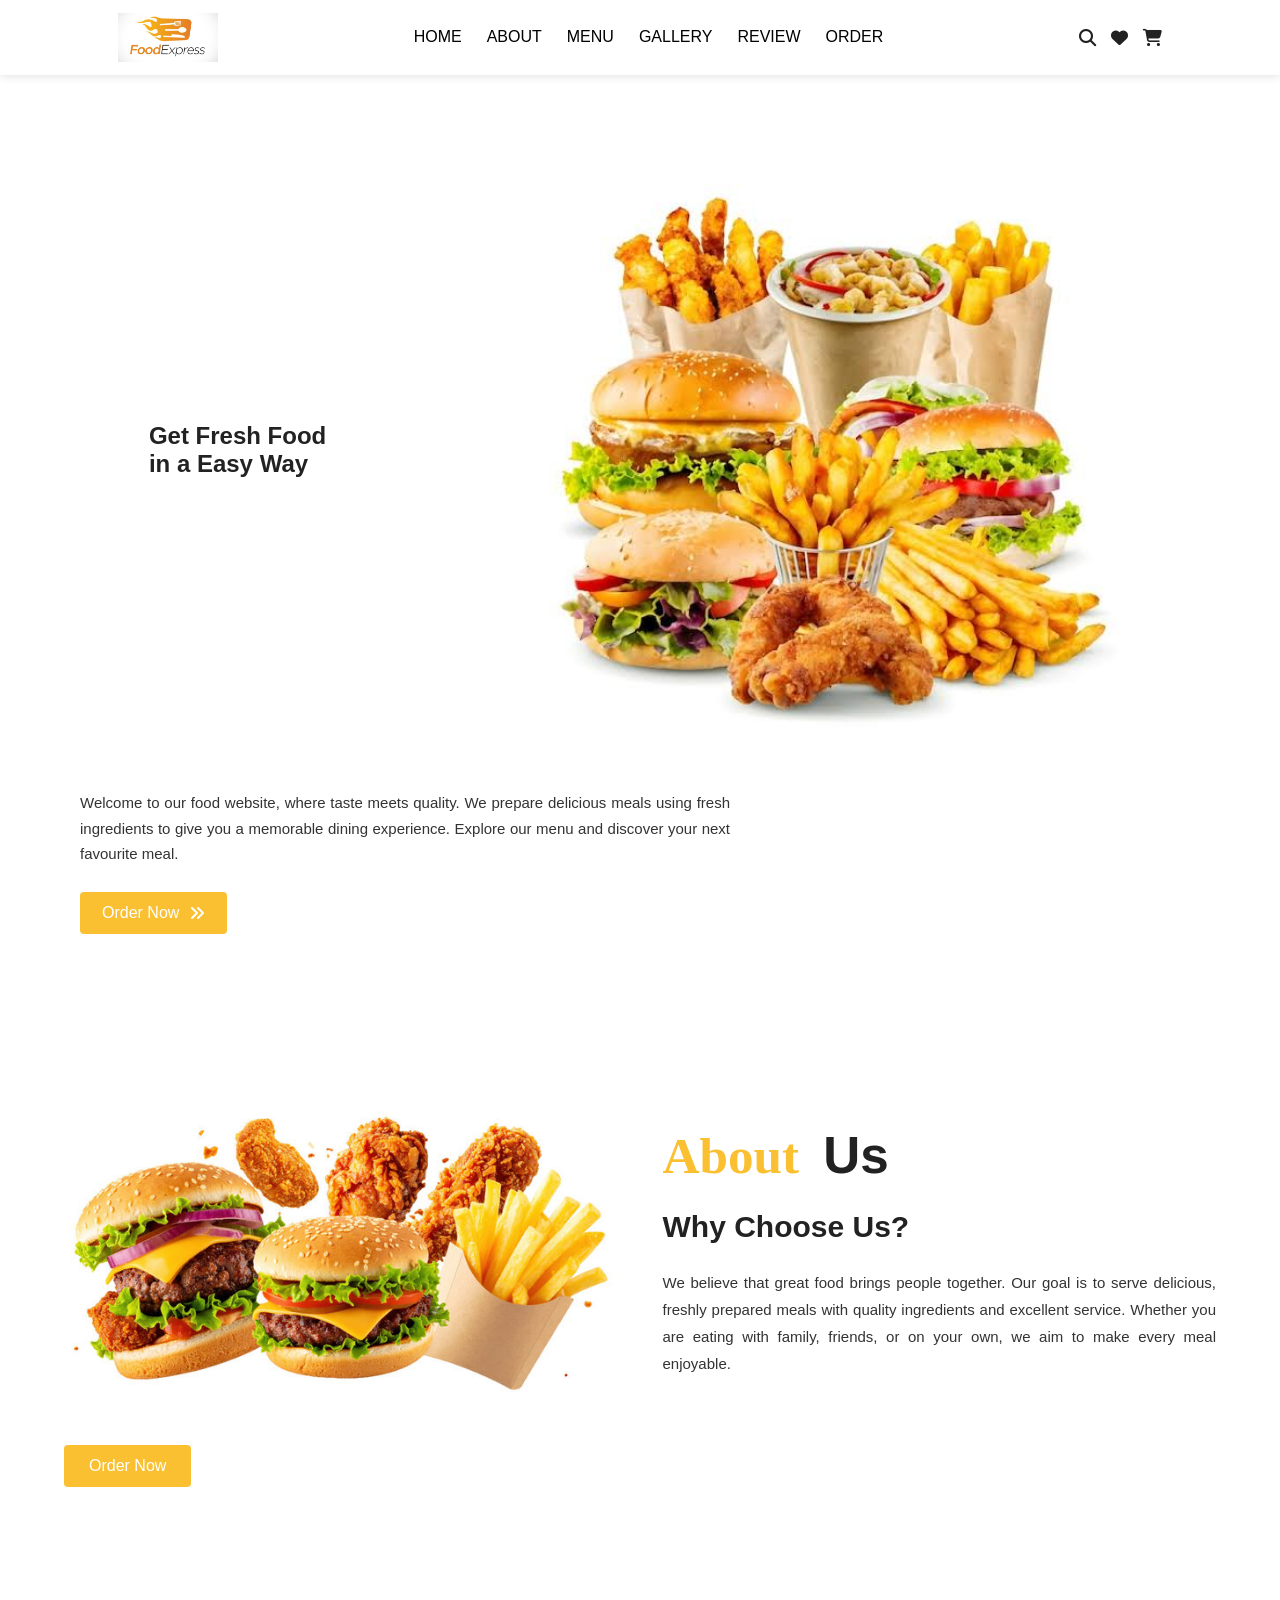
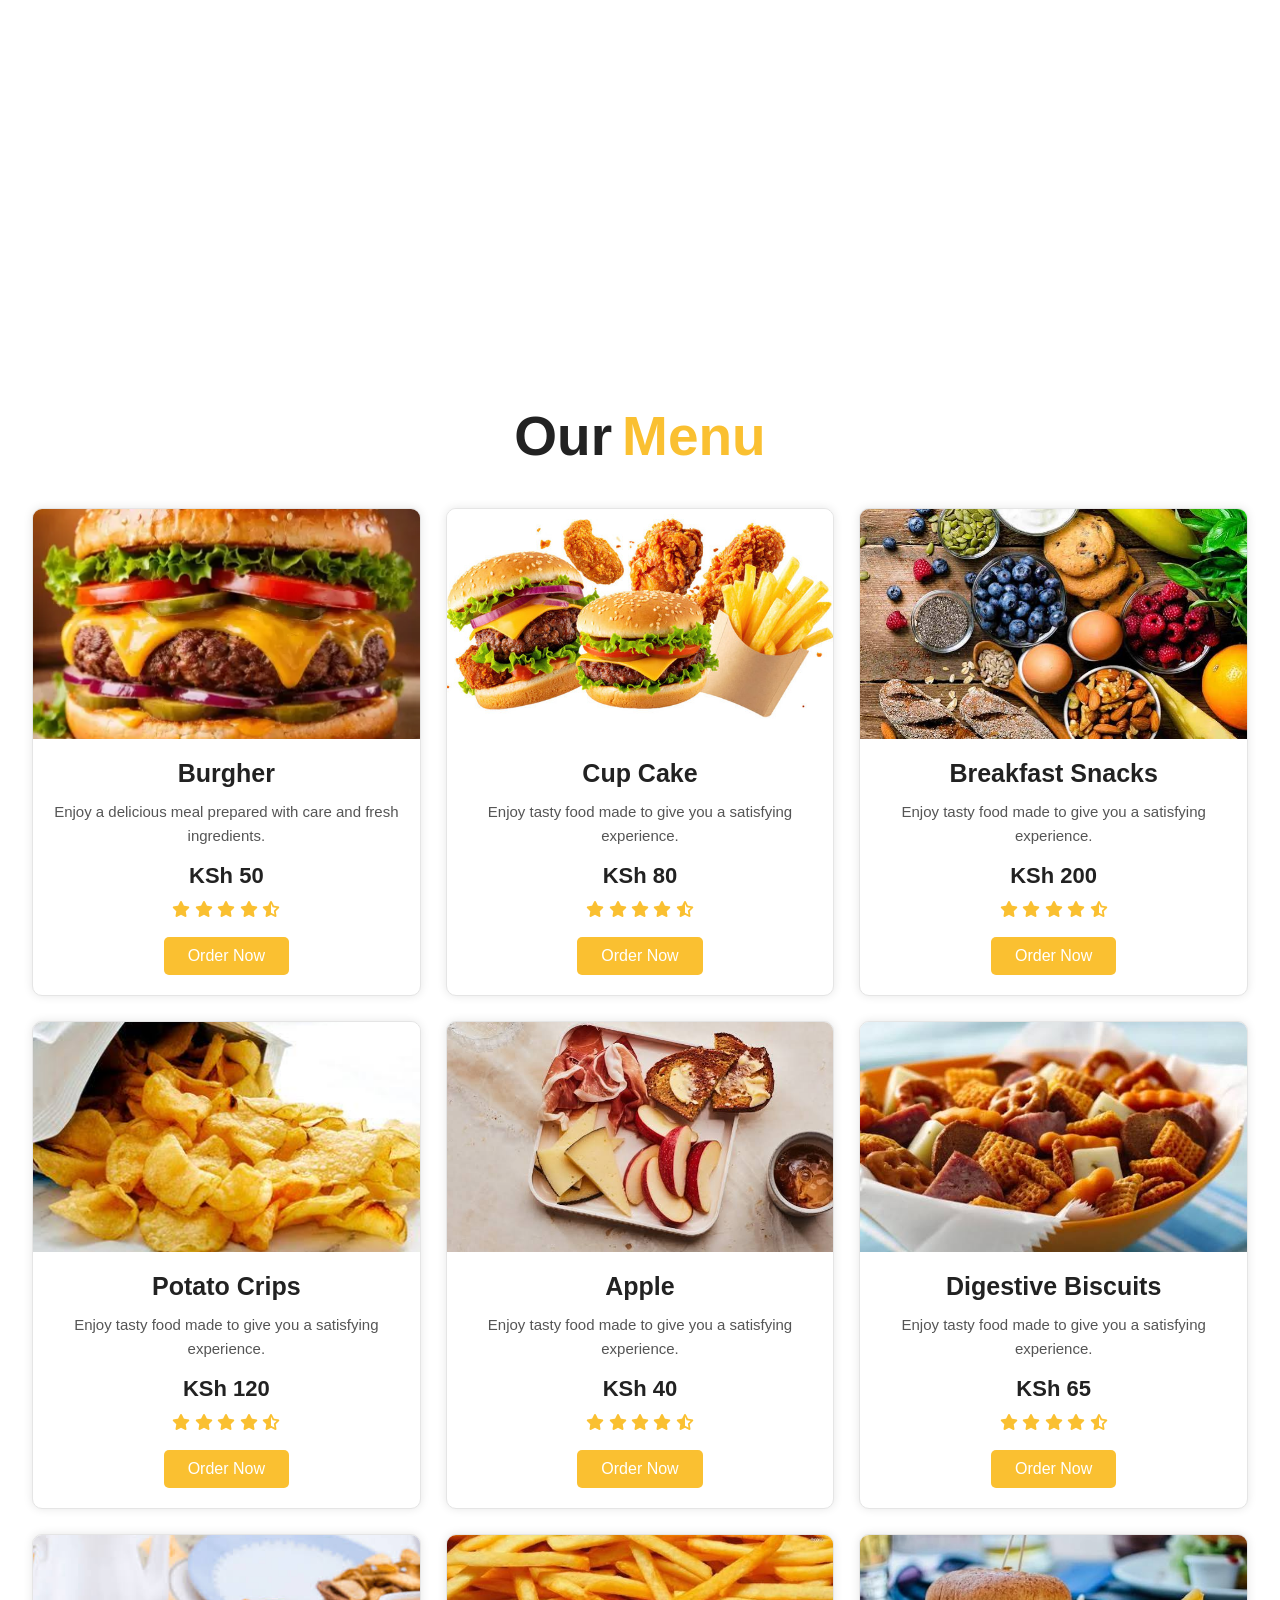
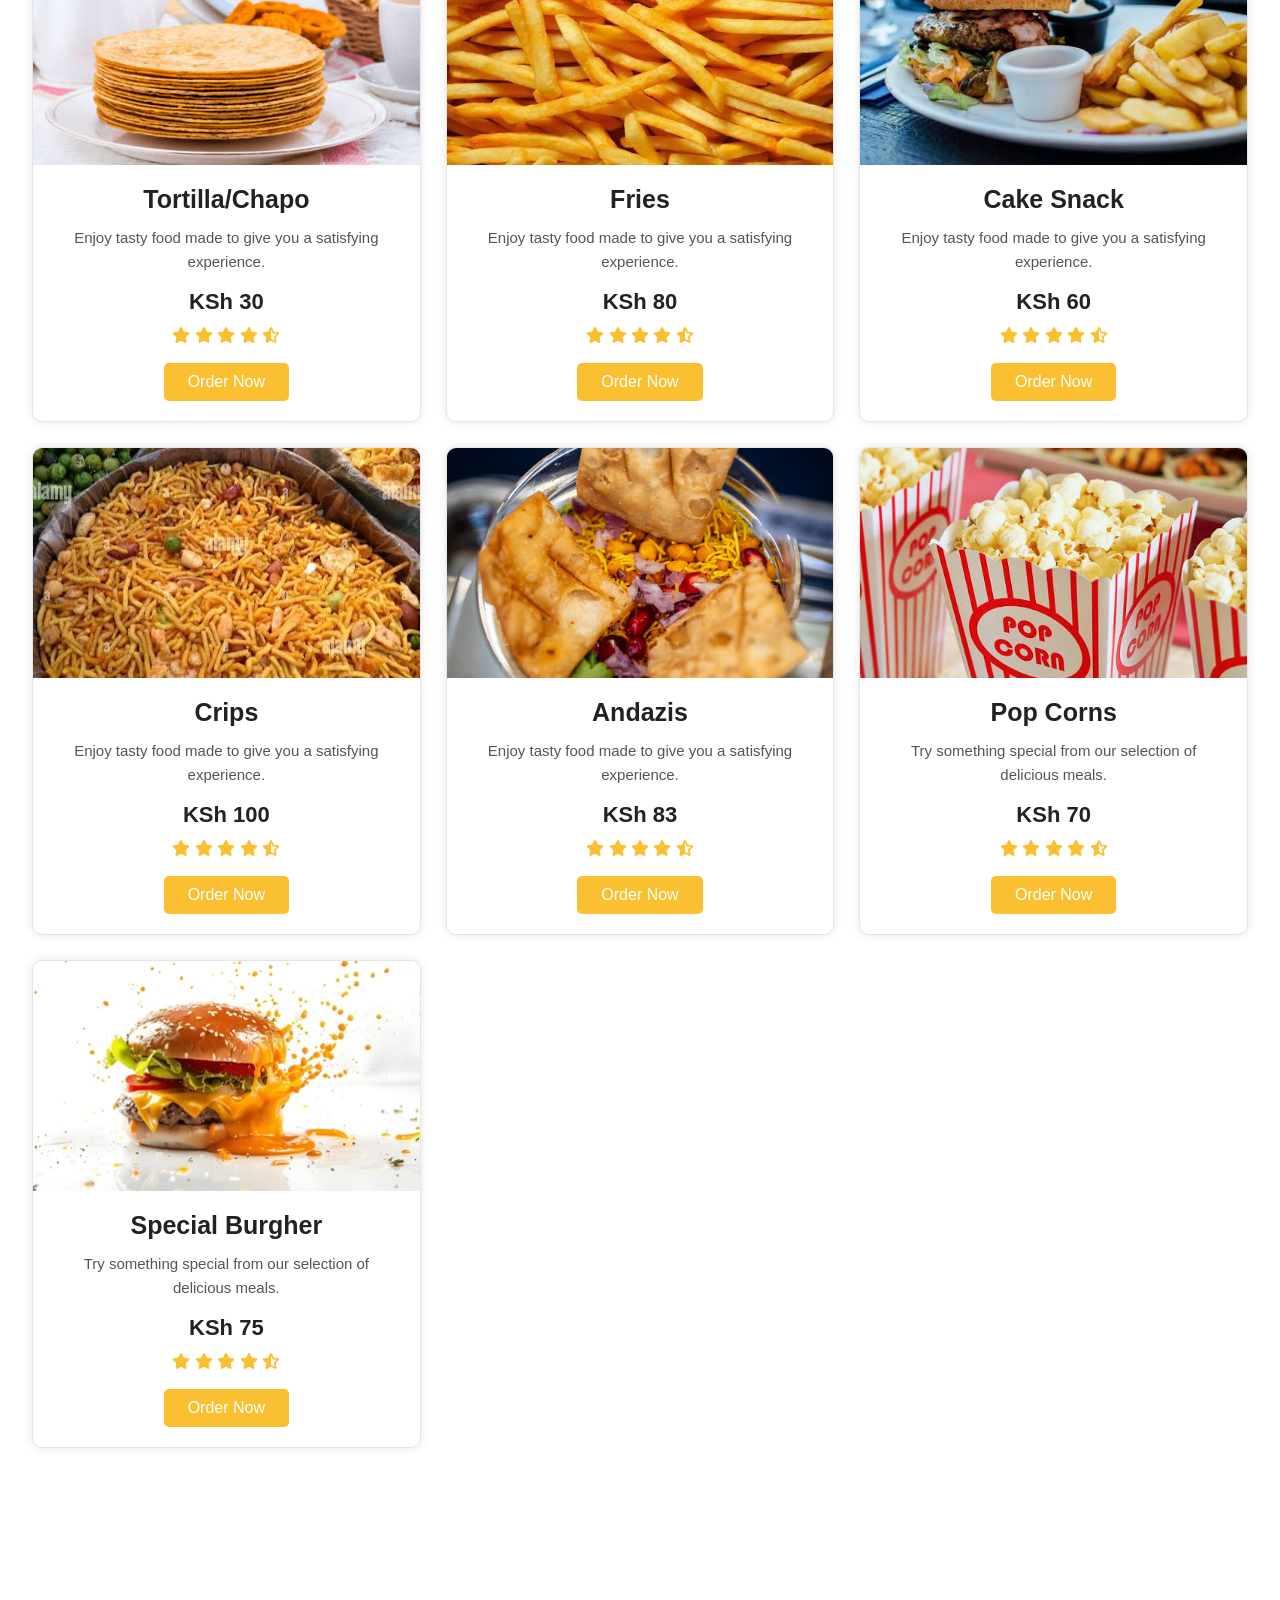
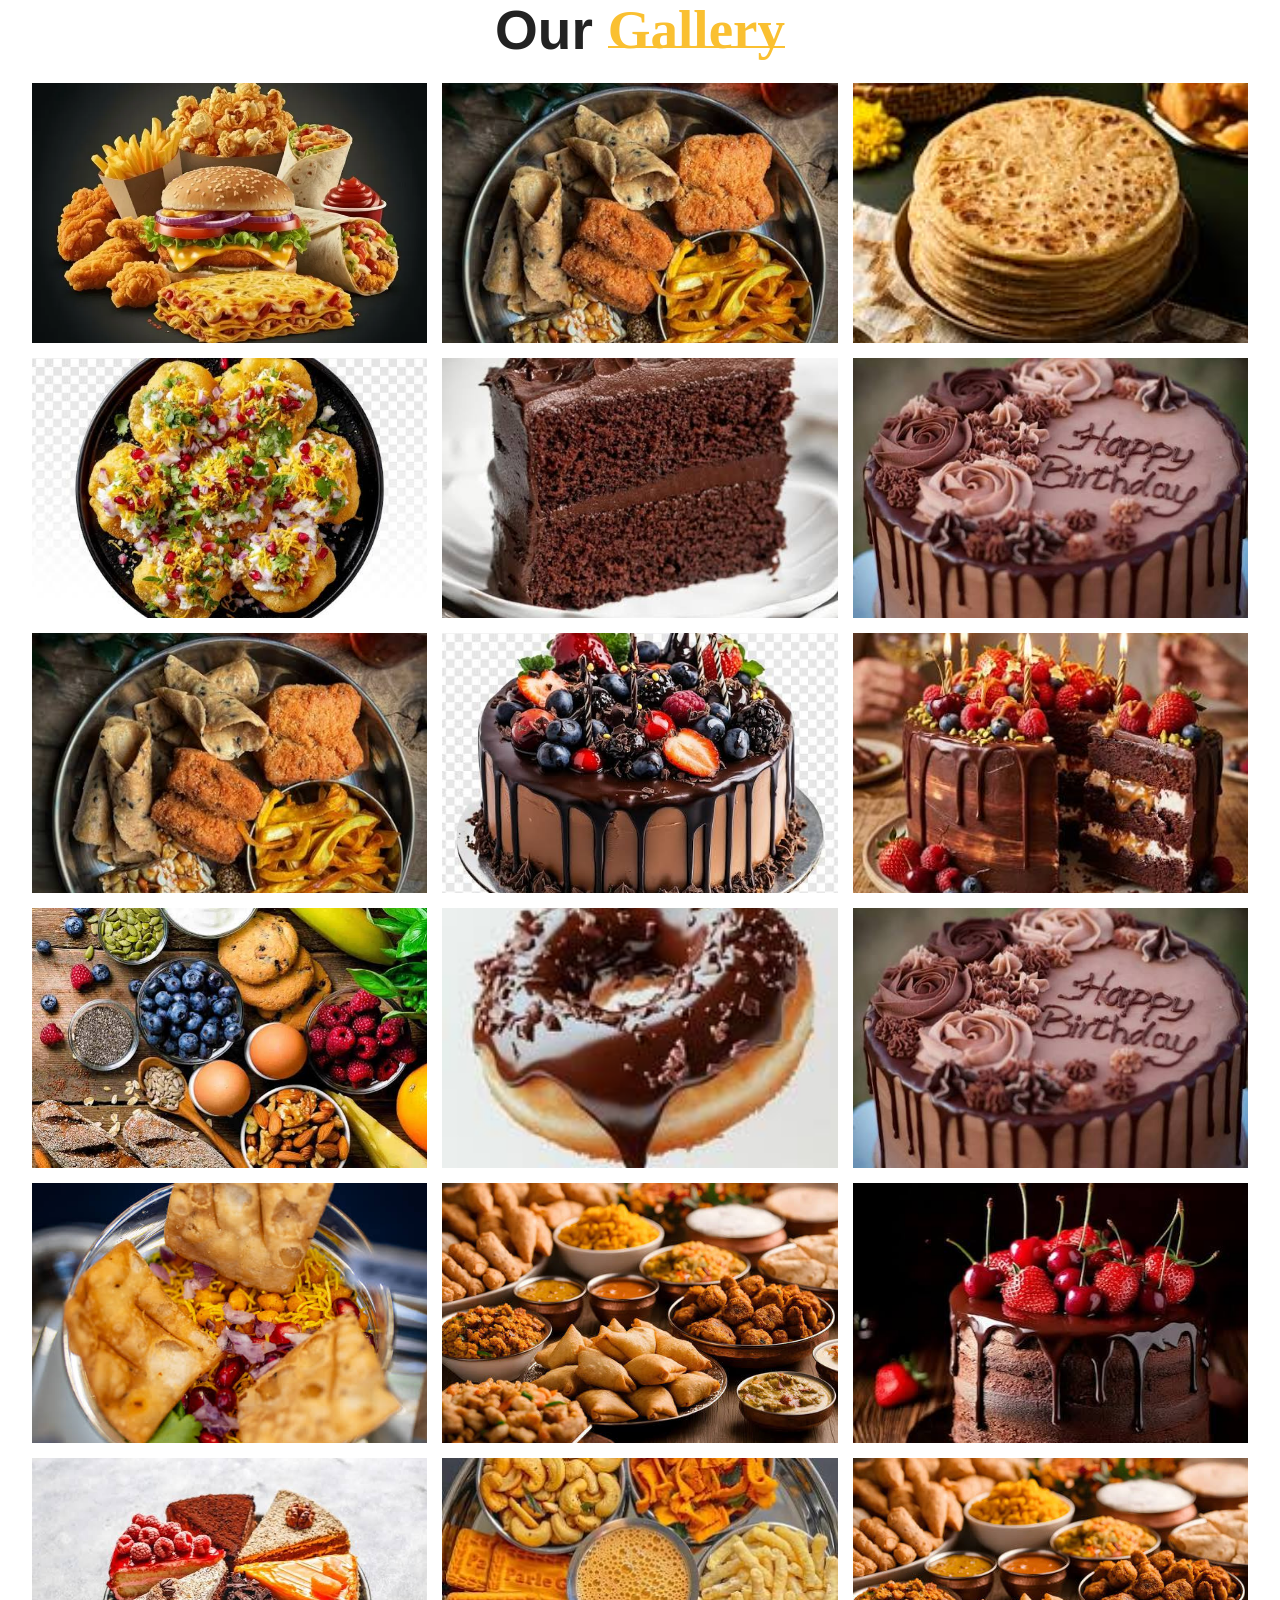
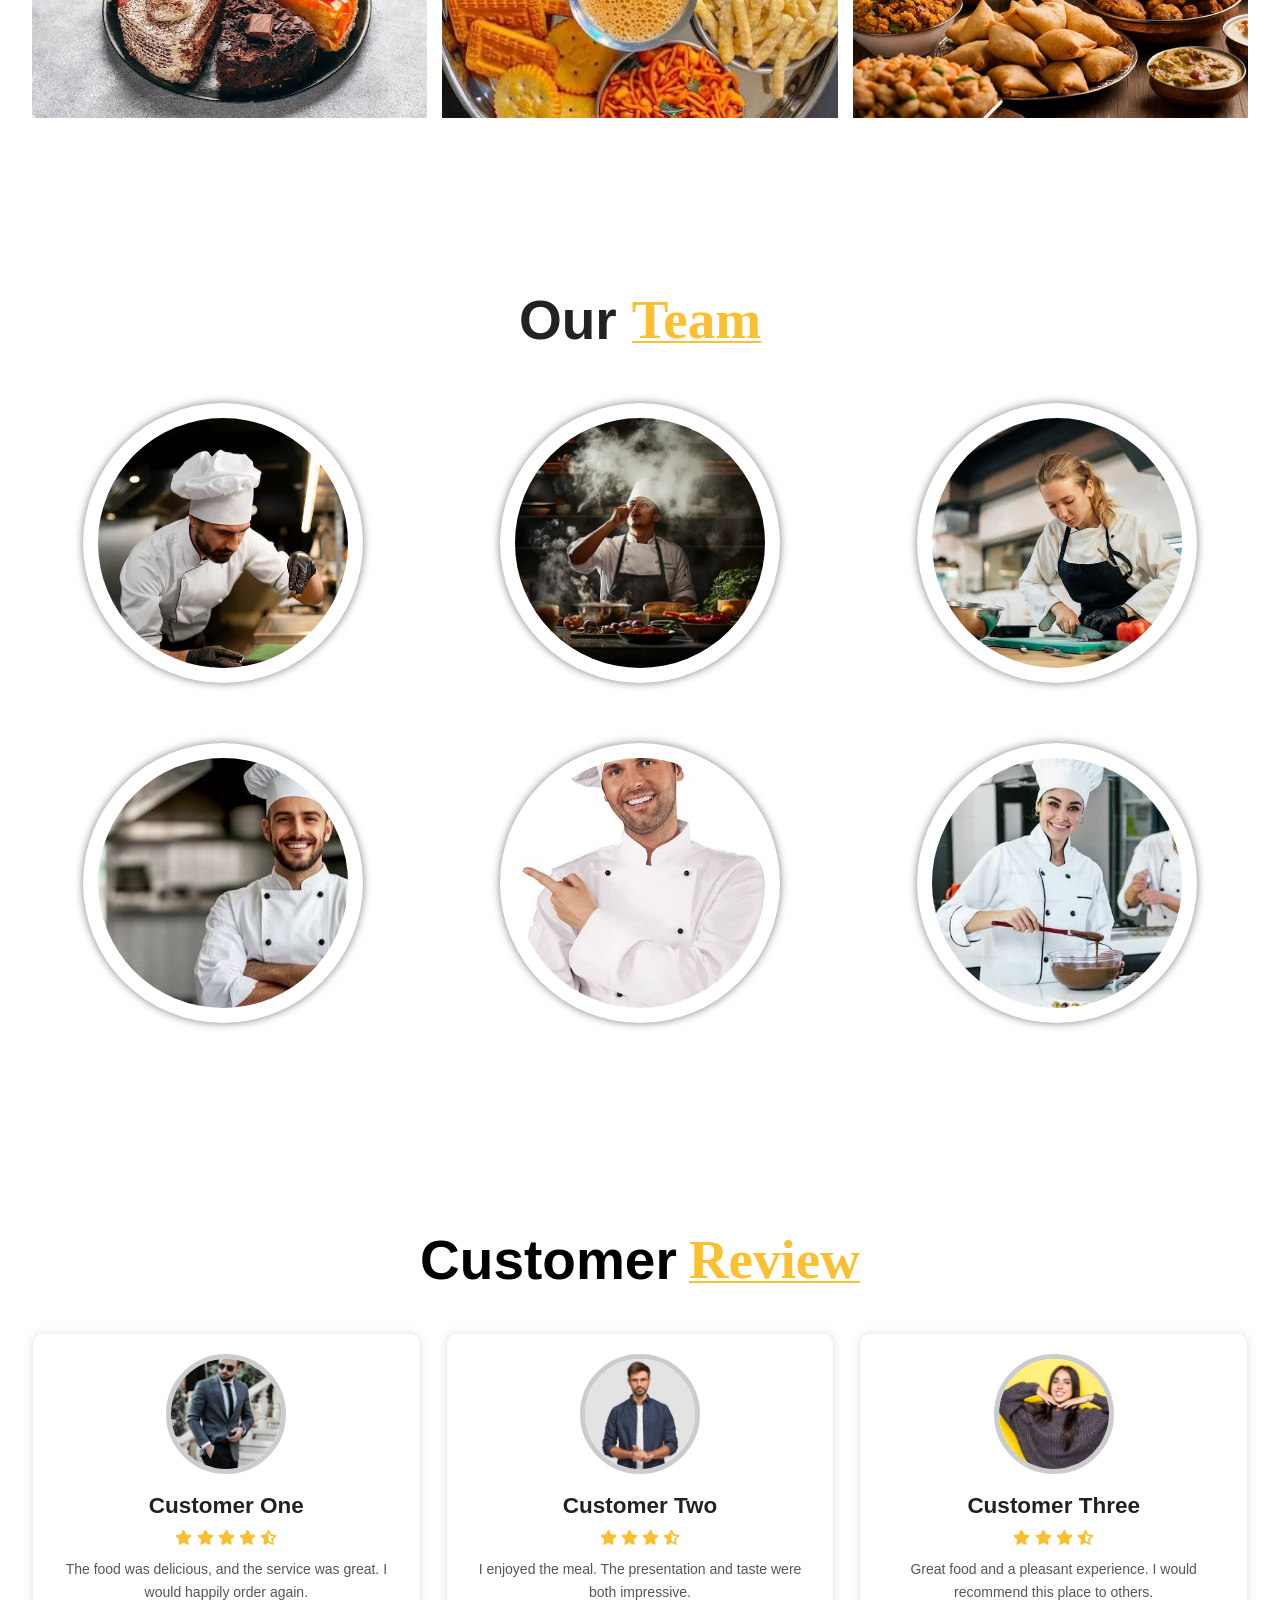
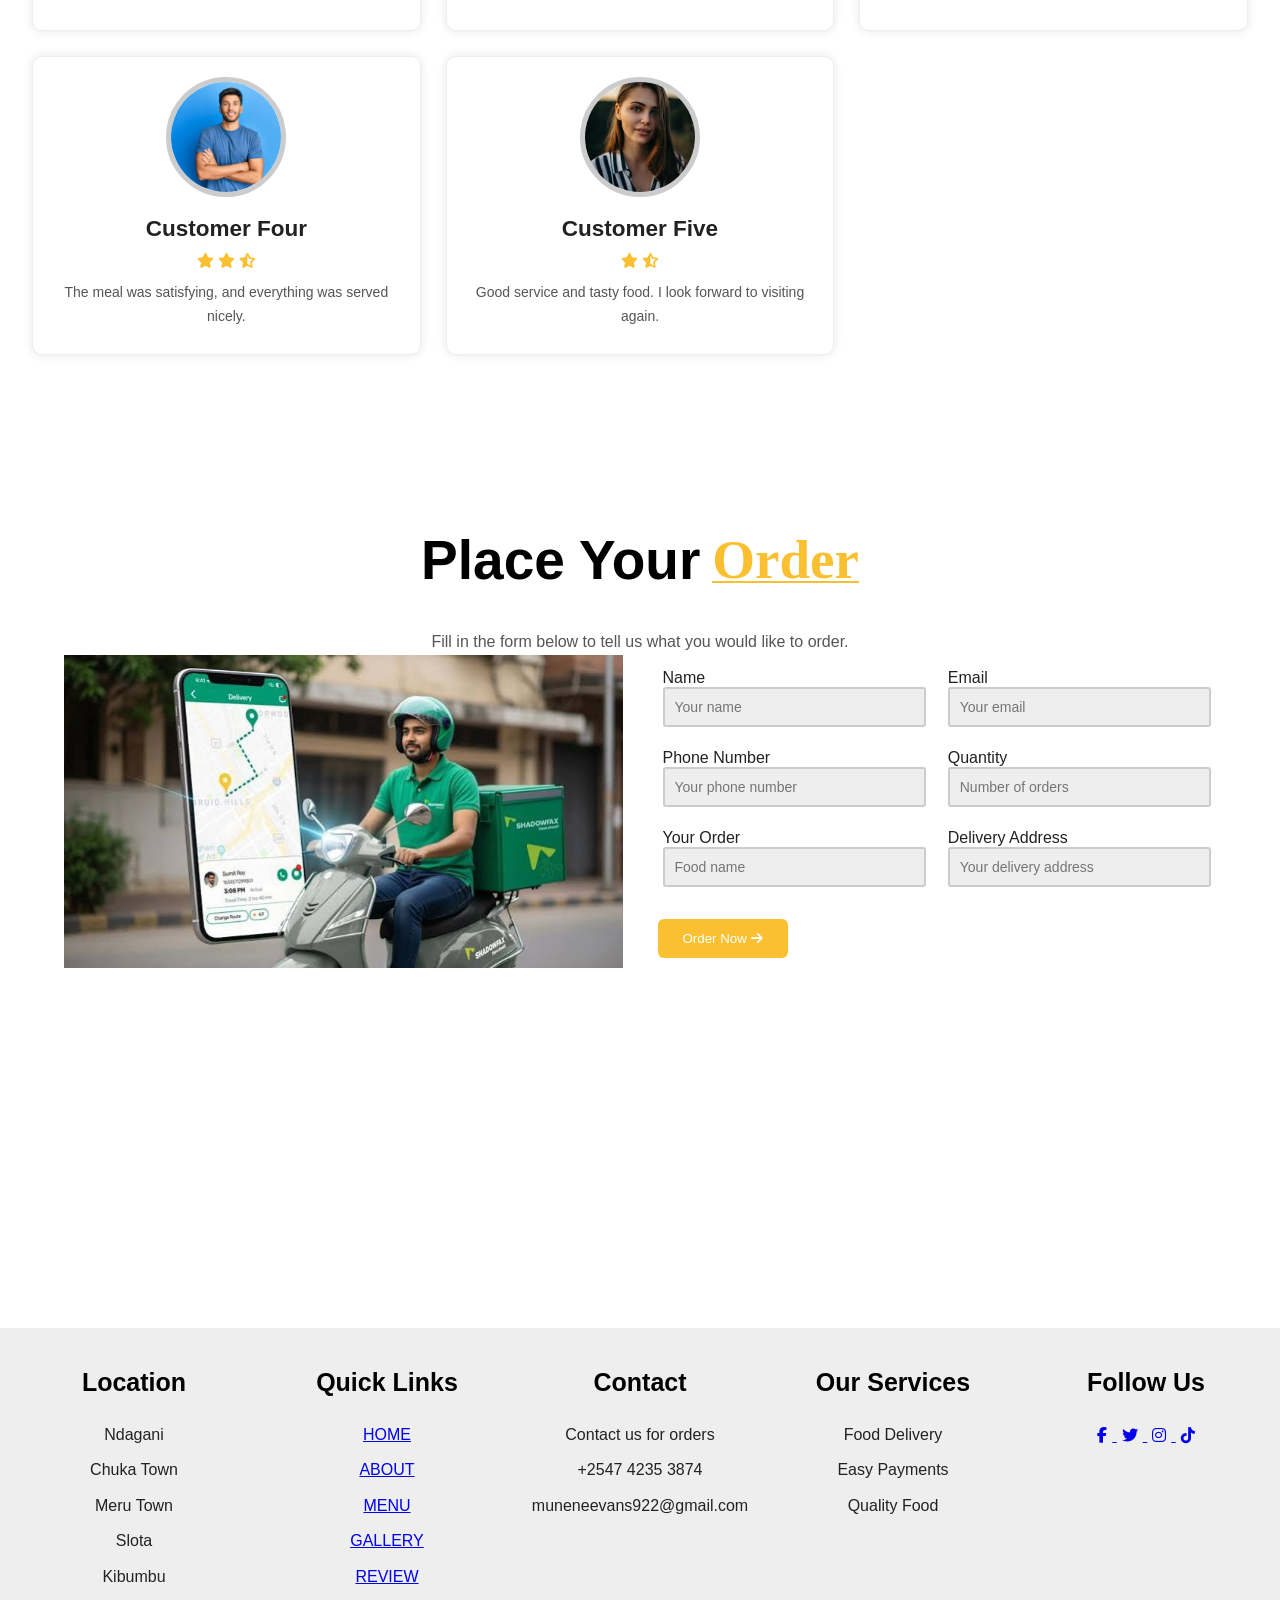
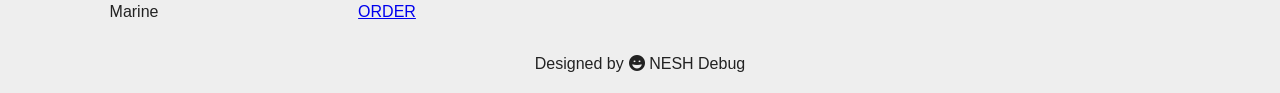
==== foodWeb/index.html @ db20b0d2 "Add files via upload I built this website to help solve the problem of the buyer and seller, I mean " ====
<!DOCTYPE html>
<html lang="en">
<head>
    <meta charset="UTF-8">
    <meta name="viewport" content="width=device-width, initial-scale=1.0">

    <title>Place an Order | Food Website</title>

    <link rel="stylesheet" href="style.css">
    <link rel="stylesheet"
          href="https://cdnjs.cloudflare.com/ajax/libs/font-awesome/6.1.1/css/all.min.css">

</head>

<body>

     <!-- HOME SECTION -->
    <section id="HOME">

        <nav>
            <div class="logo">
                <img src="image/Screenshot 2026-10-26 171151.png"
                     alt="Food Website Logo">
            </div>

            <ul class="nav-links">
                <li><a href="#HOME">HOME</a></li>
                <li><a href="#ABOUT">ABOUT</a></li>
                <li><a href="#MENU">MENU</a></li>
                <li><a href="#GALLERY">GALLERY</a></li>
                <li><a href="#REVIEW">REVIEW</a></li>
                <li><a href="#ORDER">ORDER</a></li>
            </ul>

            <div class="icon">
                <i class="fa-solid fa-magnifying-glass" aria-label="Search"></i>
                <i class="fa-solid fa-heart" aria-label="Favorites"></i>
                <i class="fa-solid fa-cart-shopping" aria-label="Shopping cart"></i>
            </div>

        </nav>

        <div class="main">

            <div class="main_text">
                <h1>Get Fresh <span>Food</span><br>in a Easy Way</h1>
            </div>

            <div class="main_image">
                <img src="image/images (7).jpg"
                     alt="Freshly prepared food">
            </div>

        </div>

        <p>
            Welcome to our food website, where taste meets quality.
            We prepare delicious meals using fresh ingredients to give
            you a memorable dining experience. Explore our menu and
            discover your next favourite meal.
        </p>

        <div class="main_btn">
            <a href="#MENU">Order Now</a>
            <i class="fa-solid fa-angles-right"></i>
        </div>

    </section>

    <!-- ABOUT SECTION -->
    <section class="about" id="ABOUT">

        <div class="about_main">

            <div class="image">
                <img src="image/360_F_1631025273_5ZTIgsvcm5jLVO04UdfLCJimNAkWy6FF.jpg"
                     alt="Delicious food served fresh">
            </div>

            <div class="about_text">
                <h1><span>About</span> Us</h1>
                <h3>Why Choose Us?</h3>

                <p>
                    We believe that great food brings people together.
                    Our goal is to serve delicious, freshly prepared
                    meals with quality ingredients and excellent service.
                    Whether you are eating with family, friends, or on
                    your own, we aim to make every meal enjoyable.
                </p>
            </div>

        </div>

        <a href="#ORDER" class="about_btn">Order Now</a>

    </section>

     <!-- MENU SECTION -->
    <section class="menu" id="MENU">

        <h1>Our <span>Menu</span></h1>

        <div class="menu_box">

            <div class="menu_card">
                <div class="menu_image">
                    <img src="image/jeff.webp" alt="Prepared meal">
                </div>

                <div class="small_card">
                    <i class="fa-solid fa-heart"></i>
                </div>

                <div class="menu_info">
                    <h2>Burgher</h2>
                    <p>Enjoy a delicious meal prepared with care and fresh ingredients.</p>
                    <h3>KSh 50</h3>

                    <div class="menu_icon" aria-label="Rated 4.5 out of 5">
                        <i class="fa-solid fa-star"></i>
                        <i class="fa-solid fa-star"></i>
                        <i class="fa-solid fa-star"></i>
                        <i class="fa-solid fa-star"></i>
                        <i class="fa-solid fa-star-half-stroke"></i>
                    </div>

                    <a href="#ORDER" class="menu_btn">Order Now</a>
                </div>
            </div>


            <div class="menu_card">
                <div class="menu_image">
                    <img src="image/360_F_1631025273_5ZTIgsvcm5jLVO04UdfLCJimNAkWy6FF.jpg"
                         alt="Freshly served dish">
                </div>

                <div class="small_card">
                    <i class="fa-solid fa-heart"></i>
                </div>

                <div class="menu_info">
                    <h2>Cup Cake</h2>
                    <p>Enjoy tasty food made to give you a satisfying experience.</p>
                    <h3>KSh 80</h3>

                    <div class="menu_icon" aria-label="Rated 4.5 out of 5">
                        <i class="fa-solid fa-star"></i>
                        <i class="fa-solid fa-star"></i>
                        <i class="fa-solid fa-star"></i>
                        <i class="fa-solid fa-star"></i>
                        <i class="fa-solid fa-star-half-stroke"></i>
                    </div>

                    <a href="#ORDER" class="menu_btn">Order Now</a>
                </div>
            </div>

            <div class="menu_card">
                <div class="menu_image">
                    <img src="image/images (39).jpg"
                         alt="Freshly served dish">
                </div>

                <div class="small_card">
                    <i class="fa-solid fa-heart"></i>
                </div>

                <div class="menu_info">
                    <h2>Breakfast Snacks</h2>
                    <p>Enjoy tasty food made to give you a satisfying experience.</p>
                    <h3>KSh 200</h3>

                    <div class="menu_icon" aria-label="Rated 4.5 out of 5">
                        <i class="fa-solid fa-star"></i>
                        <i class="fa-solid fa-star"></i>
                        <i class="fa-solid fa-star"></i>
                        <i class="fa-solid fa-star"></i>
                        <i class="fa-solid fa-star-half-stroke"></i>
                    </div>

                    <a href="#ORDER" class="menu_btn">Order Now</a>
                </div>
            </div>

            <div class="menu_card">
                <div class="menu_image">
                    <img src="image/images (42).jpg"
                         alt="Freshly served dish">
                </div>

                <div class="small_card">
                    <i class="fa-solid fa-heart"></i>
                </div>

                <div class="menu_info">
                    <h2>Potato Crips</h2>
                    <p>Enjoy tasty food made to give you a satisfying experience.</p>
                    <h3>KSh 120</h3>

                    <div class="menu_icon" aria-label="Rated 4.5 out of 5">
                        <i class="fa-solid fa-star"></i>
                        <i class="fa-solid fa-star"></i>
                        <i class="fa-solid fa-star"></i>
                        <i class="fa-solid fa-star"></i>
                        <i class="fa-solid fa-star-half-stroke"></i>
                    </div>

                    <a href="#ORDER" class="menu_btn">Order Now</a>
                </div>
            </div>

            <div class="menu_card">
                <div class="menu_image">
                    <img src="image/images (43).jpg"
                         alt="Freshly served dish">
                </div>

                <div class="small_card">
                    <i class="fa-solid fa-heart"></i>
                </div>

                <div class="menu_info">
                    <h2>Apple</h2>
                    <p>Enjoy tasty food made to give you a satisfying experience.</p>
                    <h3>KSh 40</h3>

                    <div class="menu_icon" aria-label="Rated 4.5 out of 5">
                        <i class="fa-solid fa-star"></i>
                        <i class="fa-solid fa-star"></i>
                        <i class="fa-solid fa-star"></i>
                        <i class="fa-solid fa-star"></i>
                        <i class="fa-solid fa-star-half-stroke"></i>
                    </div>

                    <a href="#ORDER" class="menu_btn">Order Now</a>
                </div>
            </div>

            <div class="menu_card">
                <div class="menu_image">
                    <img src="image/images (45).jpg"
                         alt="Freshly served dish">
                </div>

                <div class="small_card">
                    <i class="fa-solid fa-heart"></i>
                </div>

                <div class="menu_info">
                    <h2>Digestive Biscuits</h2>
                    <p>Enjoy tasty food made to give you a satisfying experience.</p>
                    <h3>KSh 65</h3>

                    <div class="menu_icon" aria-label="Rated 4.5 out of 5">
                        <i class="fa-solid fa-star"></i>
                        <i class="fa-solid fa-star"></i>
                        <i class="fa-solid fa-star"></i>
                        <i class="fa-solid fa-star"></i>
                        <i class="fa-solid fa-star-half-stroke"></i>
                    </div>

                    <a href="#ORDER" class="menu_btn">Order Now</a>
                </div>
            </div>

            <div class="menu_card">
                <div class="menu_image">
                    <img src="image/images (47).jpg"
                         alt="Freshly served dish">
                </div>

                <div class="small_card">
                    <i class="fa-solid fa-heart"></i>
                </div>

                <div class="menu_info">
                    <h2>Tortilla/Chapo</h2>
                    <p>Enjoy tasty food made to give you a satisfying experience.</p>
                    <h3>KSh 30</h3>

                    <div class="menu_icon" aria-label="Rated 4.5 out of 5">
                        <i class="fa-solid fa-star"></i>
                        <i class="fa-solid fa-star"></i>
                        <i class="fa-solid fa-star"></i>
                        <i class="fa-solid fa-star"></i>
                        <i class="fa-solid fa-star-half-stroke"></i>
                    </div>

                    <a href="#ORDER" class="menu_btn">Order Now</a>
                </div>
            </div>

            <div class="menu_card">
                <div class="menu_image">
                    <img src="image/images (49).jpg"
                         alt="Freshly served dish">
                </div>

                <div class="small_card">
                    <i class="fa-solid fa-heart"></i>
                </div>

                <div class="menu_info">
                    <h2>Fries</h2>
                    <p>Enjoy tasty food made to give you a satisfying experience.</p>
                    <h3>KSh 80</h3>

                    <div class="menu_icon" aria-label="Rated 4.5 out of 5">
                        <i class="fa-solid fa-star"></i>
                        <i class="fa-solid fa-star"></i>
                        <i class="fa-solid fa-star"></i>
                        <i class="fa-solid fa-star"></i>
                        <i class="fa-solid fa-star-half-stroke"></i>
                    </div>

                    <a href="#ORDER" class="menu_btn">Order Now</a>
                </div>
            </div>

            <div class="menu_card">
                <div class="menu_image">
                    <img src="image/images (51).jpg"
                         alt="Freshly served dish">
                </div>

                <div class="small_card">
                    <i class="fa-solid fa-heart"></i>
                </div>

                <div class="menu_info">
                    <h2>Cake Snack</h2>
                    <p>Enjoy tasty food made to give you a satisfying experience.</p>
                    <h3>KSh 60</h3>

                    <div class="menu_icon" aria-label="Rated 4.5 out of 5">
                        <i class="fa-solid fa-star"></i>
                        <i class="fa-solid fa-star"></i>
                        <i class="fa-solid fa-star"></i>
                        <i class="fa-solid fa-star"></i>
                        <i class="fa-solid fa-star-half-stroke"></i>
                    </div>

                    <a href="#ORDER" class="menu_btn">Order Now</a>
                </div>
            </div>

            <div class="menu_card">
                <div class="menu_image">
                    <img src="image/images (38).jpg"
                         alt="Freshly served dish">
                </div>

                <div class="small_card">
                    <i class="fa-solid fa-heart"></i>
                </div>

                <div class="menu_info">
                    <h2>Crips</h2>
                    <p>Enjoy tasty food made to give you a satisfying experience.</p>
                    <h3>KSh 100</h3>

                    <div class="menu_icon" aria-label="Rated 4.5 out of 5">
                        <i class="fa-solid fa-star"></i>
                        <i class="fa-solid fa-star"></i>
                        <i class="fa-solid fa-star"></i>
                        <i class="fa-solid fa-star"></i>
                        <i class="fa-solid fa-star-half-stroke"></i>
                    </div>

                    <a href="#ORDER" class="menu_btn">Order Now</a>
                </div>
            </div>

            <div class="menu_card">
                <div class="menu_image">
                    <img src="image/images (32).jpg"
                         alt="Freshly served dish">
                </div>

                <div class="small_card">
                    <i class="fa-solid fa-heart"></i>
                </div>

                <div class="menu_info">
                    <h2>Andazis</h2>
                    <p>Enjoy tasty food made to give you a satisfying experience.</p>
                    <h3>KSh 83</h3>

                    <div class="menu_icon" aria-label="Rated 4.5 out of 5">
                        <i class="fa-solid fa-star"></i>
                        <i class="fa-solid fa-star"></i>
                        <i class="fa-solid fa-star"></i>
                        <i class="fa-solid fa-star"></i>
                        <i class="fa-solid fa-star-half-stroke"></i>
                    </div>

                    <a href="#ORDER" class="menu_btn">Order Now</a>
                </div>
            </div>


            <div class="menu_card">
                <div class="menu_image">
                    <img src="image/images (53).jpg"
                         alt="Food menu selection">
                </div>

                <div class="small_card">
                    <i class="fa-solid fa-heart"></i>
                </div>

                <div class="menu_info">
                    <h2>Pop Corns</h2>
                    <p>Try something special from our selection of delicious meals.</p>
                    <h3>KSh 70</h3>

                    <div class="menu_icon" aria-label="Rated 4.5 out of 5">
                        <i class="fa-solid fa-star"></i>
                        <i class="fa-solid fa-star"></i>
                        <i class="fa-solid fa-star"></i>
                        <i class="fa-solid fa-star"></i>
                        <i class="fa-solid fa-star-half-stroke"></i>
                    </div>

                    <a href="#ORDER" class="menu_btn">Order Now</a>
                </div>
            </div>
            


            <div class="menu_card">
                <div class="menu_image">
                    <img src="image/showcase-your-menu-this-realistic-260nw-2779686451.webp"
                         alt="Food menu selection">
                </div>

                <div class="small_card">
                    <i class="fa-solid fa-heart"></i>
                </div>

                <div class="menu_info">
                    <h2>Special Burgher</h2>
                    <p>Try something special from our selection of delicious meals.</p>
                    <h3>KSh 75</h3>

                    <div class="menu_icon" aria-label="Rated 4.5 out of 5">
                        <i class="fa-solid fa-star"></i>
                        <i class="fa-solid fa-star"></i>
                        <i class="fa-solid fa-star"></i>
                        <i class="fa-solid fa-star"></i>
                        <i class="fa-solid fa-star-half-stroke"></i>
                    </div>

                    <a href="#ORDER" class="menu_btn">Order Now</a>
                </div>
            </div>

        </div>
    </section>


     <!-- GALLERY SECTION -->
    <div class="gallery" id="GALLERY">

        <h1>Our <span>Gallery</span></h1>

        <div class="gallery_image_box">

            <div class="gallery_image">
                <img src="image/jeff2.webp" alt="Food gallery image 1">
                <h3>Burgher</h3>
                <p>Freshly prepared and served with care.</p>
                <a href="#ORDER" class="gallery_btn">Order Now</a>
            </div>

            <div class="gallery_image">
                <img src="image/images (34).jpg" alt="Food gallery image 2">
                <h3>Corn Snacks</h3>
                <p>Discover delicious meals for every occasion.</p>
                <a href="#ORDER" class="gallery_btn">Order Now</a>
            </div>

            <div class="gallery_image">
                <img src="image/images (40).jpg" alt="Food gallery image 3">
                <h3>Tortilla/Chapo</h3>
                <p>Good food makes every moment better.</p>
                <a href="#ORDER" class="gallery_btn">Order Now</a>
            </div>

            <div class="gallery_image">
                <img src="image/images (37).jpg" alt="Food gallery image 4">
                <h3>Veg Burgher</h3>
                <p>Enjoy flavour in every bite.</p>
                <a href="#ORDER" class="gallery_btn">Order Now</a>
            </div>

            <div class="gallery_image">
                <img src="image/images (30).jpg" alt="Food gallery image 5">
                <h3>Blackforest Cake</h3>
                <p>Made for people who appreciate good food.</p>
                <a href="#ORDER" class="gallery_btn">Order Now</a>
            </div>

            <div class="gallery_image">
                <img src="image/images (26).jpg" alt="Food gallery image 6">
                <h3>Birthday Cake</h3>
                <p>Host your party and enjoy.</p>
                <a href="#ORDER" class="gallery_btn">Order Now</a>
            </div>

            <div class="gallery_image">
                <img src="image/images (34).jpg" alt="Food gallery image 7">
                <h3>Corn Snack</h3>
                <p>Simple ingredients, satisfying meals.</p>
                <a href="#ORDER" class="gallery_btn">Order Now</a>
            </div>

            <div class="gallery_image">
                <img src="image/images (23).jpg" alt="Food gallery image 8">
                <h3>Blackforest Cake</h3>
                <p>Something delicious is waiting for you.</p>
                <a href="#ORDER" class="gallery_btn">Order Now</a>
            </div>

            <div class="gallery_image">
                <img src="image/images (28).jpg" alt="Food gallery image 9">
                <h3>Strawberry Cake</h3>
                <p>Enjoy great taste and quality.</p>
                <a href="#ORDER" class="gallery_btn">Order Now</a>
            </div>

            <div class="gallery_image">
                <img src="image/images (39).jpg" alt="Food gallery image 10">
                <h3>Fruits & Snack</h3>
                <p>Prepared to make your day better.</p>
                <a href="#ORDER" class="gallery_btn">Order Now</a>
            </div>

            <div class="gallery_image">
                <img src="image/images (41).jpg" alt="Food gallery image 11">
                <h3>Hot Dog</h3>
                <p>Share a meal and make memories.</p>
                <a href="#ORDER" class="gallery_btn">Order Now</a>
            </div>

            <div class="gallery_image">
                <img src="image/images (26).jpg" alt="Food gallery image 12">
                <h3>Chocolate Cake</h3>
                <p>Discover your next favourite dish.</p>
                <a href="#ORDER" class="gallery_btn">Order Now</a>
            </div>

            <div class="gallery_image">
                <img src="image/images (32).jpg" alt="Food gallery image 13">
                <h3>Andazi</h3>
                <p>Good food, great experience.</p>
                <a href="#ORDER" class="gallery_btn">Order Now</a>
            </div>

            <div class="gallery_image">
                <img src="image/images (35).jpg" alt="Food gallery image 13">
                <h3>Cruchy Snack</h3>
                <p>Good food, great experience.</p>
                <a href="#ORDER" class="gallery_btn">Order Now</a>
            </div>

            <div class="gallery_image">
                <img src="image/images (22).jpg" alt="Food gallery image 13">
                <h3>Blackforest/Strawberry Cake</h3>
                <p>Good food, great experience.</p>
                <a href="#ORDER" class="gallery_btn">Order Now</a>
            </div>

            <div class="gallery_image">
                <img src="image/images (29).jpg" alt="Food gallery image 13">
                <h3>Cake</h3>
                <p>Good food, great experience.</p>
                <a href="#ORDER" class="gallery_btn">Order Now</a>
            </div>

            <div class="gallery_image">
                <img src="image/images (52).jpg" alt="Food gallery image 13">
                <h3>Biscuits & Fries</h3>
                <p>Good food, great experience.</p>
                <a href="#ORDER" class="gallery_btn">Order Now</a>
            </div>

            <div class="gallery_image">
                <img src="image/images (35).jpg" alt="Food gallery image 13">
                <h3>Cruchies</h3>
                <p>Good food, great experience.</p>
                <a href="#ORDER" class="gallery_btn">Order Now</a>
            </div>

        </div>
    </div>

    <!---Team--->

    <div class="team">
        <h1>Our<span>Team</span></h1>

        <div class="team_box">
            <div class="profile">
                <img src="image/images (13).jpg" alt="">

                <div class="info">
                    <h2 class="name">GIBBS</h2>
                    <p> Velit, assumenda provident autem 
                    </p>

                    <div class="team_icons">
                        <i class="fa-brands fa-whatsapp"></i>
                        <i class="fa-brands fa-twitter"></i>
                        <i class="fa-brands fa-facebook"></i>
                    </div>

                </div>
            </div>

             <div class="profile">
                <img src="image/images (17).jpg" alt="">

                <div class="info">
                    <h2 class="name">KADIR</h2>
                    <p> Velit, assumenda provident autem 
                    </p>

                    <div class="team_icons">
                        <i class="fa-brands fa-whatsapp"></i>
                        <i class="fa-brands fa-twitter"></i>
                        <i class="fa-brands fa-facebook"></i>
                    </div>

                </div>
            </div>

             <div class="profile">
                <img src="image/images (16).jpg" alt="">

                <div class="info">
                    <h2 class="name">ANNE</h2>
                    <p> Velit, assumenda provident autem 
                    </p>

                    <div class="team_icons">
                        <i class="fa-brands fa-whatsapp"></i>
                        <i class="fa-brands fa-twitter"></i>
                        <i class="fa-brands fa-facebook"></i>
                    </div>

                </div>
            </div>

             <div class="profile">
                <img src="image/images (15).jpg" alt="">

                <div class="info">
                    <h2 class="name">IDRIS</h2>
                    <p> Velit, assumenda provident autem 
                    </p>

                    <div class="team_icons">
                        <i class="fa-brands fa-whatsapp"></i>
                        <i class="fa-brands fa-twitter"></i>
                        <i class="fa-brands fa-facebook"></i>
                    </div>

                </div>
            </div>

             <div class="profile">
                <img src="image/images (18).jpg" alt="">

                <div class="info">
                    <h2 class="name">JAMAL</h2>
                    <p> Velit, assumenda provident autem 
                    </p>

                    <div class="team_icons">
                        <i class="fa-brands fa-whatsapp"></i>
                        <i class="fa-brands fa-twitter"></i>
                        <i class="fa-brands fa-facebook"></i>
                    </div>

                </div>
            </div>

             <div class="profile">
                <img src="image/images (14).jpg" alt="">

                <div class="info">
                    <h2 class="name">JANE</h2>
                    <p> Velit, assumenda provident autem 
                    </p>

                    <div class="team_icons">
                        <i class="fa-brands fa-whatsapp"></i>
                        <i class="fa-brands fa-twitter"></i>
                        <i class="fa-brands fa-facebook"></i>
                    </div>

                    

                </div>
            </div>

        </div>

    </div>


     <!-- REVIEW SECTION -->
    <section id="REVIEW" class="review">

        <h1>Customer <span>Review</span></h1>

        <div class="review_box">

            <div class="review_card">
                <div class="review_profile">
                    <img src="image/images (10).jpg" alt="Customer">
                </div>

                <div class="review_text">
                    <h2 class="name">Customer One</h2>

                    <div class="review_icon">
                        <i class="fa-solid fa-star"></i>
                        <i class="fa-solid fa-star"></i>
                        <i class="fa-solid fa-star"></i>
                        <i class="fa-solid fa-star"></i>
                        <i class="fa-solid fa-star-half-stroke"></i>
                    </div>

                    <p>
                        The food was delicious, and the service was great.
                        I would happily order again.
                    </p>
                </div>
            </div>


            <div class="review_card">
                <div class="review_profile">
                    <img src="image/images (9).jpg" alt="Customer">
                </div>

                <div class="review_text">
                    <h2 class="name">Customer Two</h2>

                    <div class="review_icon">
                        <i class="fa-solid fa-star"></i>
                        <i class="fa-solid fa-star"></i>
                        <i class="fa-solid fa-star"></i>
                        <i class="fa-solid fa-star-half-stroke"></i>
                    </div>

                    <p>
                        I enjoyed the meal. The presentation and taste
                        were both impressive.
                    </p>
                </div>
            </div>


            <div class="review_card">
                <div class="review_profile">
                    <img src="image/images (12).jpg" alt="Customer">
                </div>

                <div class="review_text">
                    <h2 class="name">Customer Three</h2>

                    <div class="review_icon">
                        <i class="fa-solid fa-star"></i>
                        <i class="fa-solid fa-star"></i>
                        <i class="fa-solid fa-star"></i>
                        <i class="fa-solid fa-star-half-stroke"></i>
                    </div>

                    <p>
                        Great food and a pleasant experience.
                        I would recommend this place to others.
                    </p>
                </div>
            </div>


            <div class="review_card">
                <div class="review_profile">
                    <img src="image/images (11).jpg" alt="Customer">
                </div>

                <div class="review_text">
                    <h2 class="name">Customer Four</h2>

                    <div class="review_icon">
                        <i class="fa-solid fa-star"></i>
                        <i class="fa-solid fa-star"></i>
                        <i class="fa-solid fa-star-half-stroke"></i>
                    </div>

                    <p>
                        The meal was satisfying, and everything was
                        served nicely.
                    </p>
                </div>
            </div>


            <div class="review_card">
                <div class="review_profile">
                    <img src="image/images (8).jpg" alt="Customer">
                </div>

                <div class="review_text">
                    <h2 class="name">Customer Five</h2>

                    <div class="review_icon">
                        <i class="fa-solid fa-star"></i>
                        <i class="fa-solid fa-star-half-stroke"></i>
                    </div>

                    <p>
                        Good service and tasty food. I look forward
                        to visiting again.
                    </p>
                </div>
            </div>

        </div>
    </section>


    </section>

    


    <!-- ORDER SECTION -->
    <main>
        <section id="ORDER">

            <div class="order_heading">
                <h1>Place Your <span>Order</span></h1>
                <p>Fill in the form below to tell us what you would like to order.</p>
            </div>

            <div class="order_main">

                <div class="order_image">
                    <img
                        src="image/images (55).jpg"
                        alt="Food selection available for ordering">
                </div>

                <form class="order_form" action="#" method="post">

                    <div class="input">
                        <label for="customer-name">Name</label>
                        <input type="text"
                               id="customer-name"
                               name="name"
                               placeholder="Your name"
                               autocomplete="name"
                               required>
                    </div>

                    <div class="input">
                        <label for="customer-email">Email</label>
                        <input type="email"
                               id="customer-email"
                               name="email"
                               placeholder="Your email"
                               autocomplete="email"
                               required>
                    </div>

                    <div class="input">
                        <label for="customer-phone">Phone Number</label>
                        <input type="tel"
                               id="customer-phone"
                               name="phone"
                               placeholder="Your phone number"
                               autocomplete="tel"
                               required>
                    </div>

                    <div class="input">
                        <label for="order-quantity">Quantity</label>
                        <input type="number"
                               id="order-quantity"
                               name="quantity"
                               min="1"
                               step="1"
                               placeholder="Number of orders"
                               required>
                    </div>

                    <div class="input">
                        <label for="food-name">Your Order</label>
                        <input type="text"
                               id="food-name"
                               name="food"
                               placeholder="Food name"
                               required>
                    </div>

                    <div class="input">
                        <label for="delivery-address">Delivery Address</label>
                        <input type="text"
                               id="delivery-address"
                               name="address"
                               placeholder="Your delivery address"
                               autocomplete="street-address"
                               required>
                    </div>

                    <button type="submit" class="order_btn">
                        Order Now <i class="fa-solid fa-arrow-right" aria-hidden="true"></i>
                    </button>

                </form>

            </div>
        </section>
    </main>

    

    <!-- FOOTER -->
    <footer>

        <div class="footer_main">

            <div class="footer_tag">
                <h2>Location</h2>
                <p>Ndagani</p>
                <p>Chuka Town</p>
                <p>Meru Town</p>
                <p>Slota</p>
                <p>Kibumbu</p>
                <p>Marine</p>
            </div>

            <div class="footer_tag">
                <h2>Quick Links</h2>
                <p><a href="#HOME">HOME</a></p>
                <p><a href="#ABOUT">ABOUT</a></p>
                <p><a href="#MENU">MENU</a></p>
                <p><a href="#GALLERY">GALLERY</a></p>
                <p><a href="#REVIEW">REVIEW</a></p>
                <p><a href="#ORDER">ORDER</a></p>
            </div>

            <div class="footer_tag">
                <h2>Contact</h2>
                <p>Contact us for orders</p>
                <p>+2547 4235 3874</p>
                <p>muneneevans922@gmail.com</p>
            </div>

            <div class="footer_tag">
                <h2>Our Services</h2>
                <p>Food Delivery</p>
                <p>Easy Payments</p>
                <p>Quality Food</p>
            </div>

            <div class="footer_tag">
                <h2>Follow Us</h2>

                <div class="social_link">
                    <!-- Replace # with your real profile URLs -->
                    <a href="#" aria-label="Facebook">
                        <i class="fa-brands fa-facebook-f" aria-hidden="true"></i>
                    </a>

                    <a href="#" aria-label="Twitter">
                        <i class="fa-brands fa-twitter" aria-hidden="true"></i>
                    </a>

                    <a href="#" aria-label="Instagram">
                        <i class="fa-brands fa-instagram" aria-hidden="true"></i>
                    </a>

                    <a href="#" aria-label="TikTok">
                        <i class="fa-brands fa-tiktok" aria-hidden="true"></i>
                    </a>
                </div>
            </div>

        </div>

        <p class="end">
            Designed by
            <span>
                <i class="fa-solid fa-face-grin" aria-hidden="true"></i>
                NESH Debug
            </span>
        </p>

    </footer>

    <!-- MOBILE NAVIGATION SCRIPT -->
    <script>
        const menuToggle = document.querySelector(".menu-toggle");
        const navLinks = document.querySelector("#main-nav-links");

        menuToggle.addEventListener("click", function () {
            const isOpen = navLinks.classList.toggle("active");

            menuToggle.setAttribute("aria-expanded", String(isOpen));
            menuToggle.setAttribute(
                "aria-label",
                isOpen ? "Close navigation" : "Open navigation"
            );

            const icon = menuToggle.querySelector("i");

            icon.classList.toggle("fa-bars", !isOpen);
            icon.classList.toggle("fa-xmark", isOpen);
        });

        navLinks.querySelectorAll("a").forEach(function (link) {
            link.addEventListener("click", function () {
                navLinks.classList.remove("active");

                menuToggle.setAttribute("aria-expanded", "false");
                menuToggle.setAttribute("aria-label", "Open navigation");

                const icon = menuToggle.querySelector("i");
                icon.classList.remove("fa-xmark");
                icon.classList.add("fa-bars");
            });
        });
    </script>

</body>
</html>
---- foodWeb/style.css ----
* {
    margin: 0;
    padding: 0;
    box-sizing: border-box;
    font-family: sans-serif;
}

html {
    scroll-behavior: smooth;
    scroll-padding-top: 90px;
}

body {
    width: 100%;
    overflow-x: hidden;
    color: #222;
    background: #fff;
}

section {
    width: 100%;
}

img {
    max-width: 100%;
}

:root {
    --primary: #fac031;
    --primary-hover: #e5a900;
    --text: #222;
    --muted: #555;
    --light: #eee;
}


/* =========================
   NAVIGATION
========================= */

section nav {
    display: flex;
    justify-content: space-around;
    align-items: center;
    position: fixed;
    top: 0;
    right: 0;
    left: 0;
    min-height: 75px;
    padding: 0 20px;
    background: #fff;
    box-shadow: 0 0 10px rgba(0, 0, 0, 0.15);
    z-index: 1000;
}

section nav .logo img {
    width: 100px;
    display: block;
    cursor: pointer;
    margin: 7px 0;
}

section nav ul {
    list-style: none;
    display: flex;
    align-items: center;
    gap: 25px;
}

section nav ul li {
    display: inline-block;
}

section nav ul li a {
    text-decoration: none;
    color: #000;
    font-weight: 500;
    font-size: 16px;
    transition: color 0.3s ease;
}

section nav ul li a::after {
    content: "";
    display: block;
    width: 0;
    height: 2px;
    background: var(--primary);
    transition: width 0.3s ease;
}

section nav ul li a:hover::after {
    width: 100%;
}

section nav ul li a:hover {
    color: var(--primary);
}

section nav .icon {
    display: flex;
    align-items: center;
    gap: 15px;
}

section nav .icon a {
    color: #000;
    text-decoration: none;
}

section nav .icon i {
    font-size: 17px;
    cursor: pointer;
    transition: color 0.3s ease;
}

section nav .icon i:hover {
    color: var(--primary);
}


/* =========================
   HOME
========================= */

section#HOME {
    min-height: 100vh;
    padding-bottom: 60px;
}

section#HOME .main {
    display: flex;
    align-items: center;
    justify-content: space-around;
    gap: 35px;
    width: 100%;
    max-width: 1400px;
    margin: 0 auto;
    padding: 150px 5% 40px;
}

section#HOME .main .men_text {
    flex: 1;
    min-width: 0;
}

section#HOME .main .men_text h1 {
    font-size: clamp(36px, 4.5vw, 60px);
    line-height: 1.2;
    position: relative;
    left: 20px;
}

section#HOME .main .men_text h1 span {
    color: var(--primary);
    font-family: "MV Boli", cursive;
    font-size: clamp(42px, 5vw, 70px);
    margin-left: 15px;
}

section#HOME .main .main_image {
    flex: 1;
    min-width: 0;
    max-width: 600px;
}

section#HOME .main .main_image img {
    width: 100%;
    height: auto;
    display: block;
    object-fit: contain;
}

section#HOME > p {
    max-width: 650px;
    width: calc(100% - 160px);
    margin: 0 0 0 80px;
    color: #333;
    font-size: 15px;
    line-height: 1.7;
    text-align: justify;
}

section#HOME > .main_btn {
    display: inline-flex;
    align-items: center;
    gap: 10px;
    margin: 25px 0 0 80px;
    padding: 12px 22px;
    background: var(--primary);
    border-radius: 4px;
    cursor: pointer;
    text-decoration: none;
    transition: background 0.3s ease;
}

section#HOME > .main_btn:hover {
    background: var(--primary-hover);
}

section#HOME > .main_btn a {
    color: #fff;
    text-decoration: none;
}

section#HOME > .main_btn i {
    color: #fff;
    transition: transform 0.3s ease;
}

section#HOME > .main_btn:hover i {
    transform: translateX(5px);
}


/* =========================
   ABOUT
========================= */

.about {
    width: 100%;
    min-height: 100vh;
    padding: 110px 5% 70px;
    scroll-margin-top: 80px;
}

.about .about_main {
    display: flex;
    align-items: center;
    justify-content: space-around;
    gap: 45px;
    max-width: 1400px;
    margin: 0 auto;
}

.about .about_main .image,
.about .about_main .about_text {
    flex: 1;
    min-width: 0;
}

.about .about_main .image img {
    width: 100%;
    max-width: 650px;
    height: auto;
    display: block;
    object-fit: contain;
}

.about .about_main .about_text h1 {
    font-size: clamp(35px, 4vw, 55px);
    margin-bottom: 25px;
}

.about .about_main .about_text h1 span {
    color: var(--primary);
    margin-right: 10px;
    font-family: "MV Boli", cursive;
}

.about .about_main .about_text h3 {
    font-size: clamp(22px, 2.5vw, 30px);
    margin-bottom: 25px;
}

.about .about_main .about_text p {
    width: 100%;
    margin: 0 0 20px;
    color: #333;
    font-size: 15px;
    line-height: 1.8;
    text-align: justify;
}

.about .about_btn {
    display: inline-block;
    margin-top: 25px;
    padding: 12px 25px;
    background: var(--primary);
    color: #fff;
    text-decoration: none;
    border-radius: 4px;
    transition: background 0.3s ease;
}

.about .about_btn:hover {
    background: var(--primary-hover);
}


/* =========================
   MENU
========================= */

.menu {
    width: 100%;
    padding: 110px 0 80px;
    scroll-margin-top: 80px;
}

.menu h1 {
    display: flex;
    justify-content: center;
    align-items: center;
    flex-wrap: wrap;
    gap: 10px;
    font-size: 55px;
    margin-bottom: 40px;
}

.menu h1 span {
    color: var(--primary);
}

.menu .menu_box {
    width: 95%;
    max-width: 1400px;
    margin: 0 auto;
    display: grid;
    grid-template-columns: repeat(3, minmax(0, 1fr));
    gap: 25px;
    align-items: stretch;
}

.menu .menu_card {
    min-width: 0;
    background: #fff;
    border: 1px solid #e5e5e5;
    border-radius: 10px;
    overflow: hidden;
    box-shadow: 0 0 10px rgba(0, 0, 0, 0.1);
    transition: transform 0.3s ease, box-shadow 0.3s ease;
}

.menu .menu_card:hover {
    transform: translateY(-5px);
    box-shadow: 0 5px 18px rgba(0, 0, 0, 0.15);
}

.menu .menu_image {
    width: 100%;
    height: 230px;
    position: relative;
    overflow: hidden;
}

.menu .menu_image img {
    width: 100%;
    height: 100%;
    display: block;
    object-fit: cover;
    object-position: center;
    transition: transform 0.4s ease;
}

.menu .menu_image:hover img {
    transform: scale(1.08);
}

.menu .small_card {
    position: absolute;
    top: 12px;
    right: 12px;
    width: 38px;
    height: 38px;
    display: flex;
    justify-content: center;
    align-items: center;
    background: #fff;
    color: red;
    border-radius: 50%;
    font-size: 18px;
    cursor: pointer;
    z-index: 2;
}

.menu .menu_info {
    padding: 20px;
    text-align: center;
}

.menu .menu_info h2 {
    color: var(--text);
    font-size: 25px;
    margin-bottom: 12px;
}

.menu .menu_info p {
    width: 100%;
    margin: 0 0 15px;
    color: var(--muted);
    font-size: 15px;
    line-height: 1.6;
    text-align: center;
}

.menu .menu_info h3 {
    color: var(--text);
    font-size: 22px;
    margin-bottom: 12px;
}

.menu .menu_icon {
    color: var(--primary);
    margin-bottom: 18px;
}

.menu .menu_btn {
    display: inline-block;
    padding: 10px 24px;
    background: var(--primary);
    color: #fff;
    text-decoration: none;
    border-radius: 5px;
    transition: background 0.3s ease;
}

.menu .menu_btn:hover {
    background: #222;
}


/* =========================
   GALLERY
========================= */

.gallery {
    width: 100%;
    padding: 70px 0;
    scroll-margin-top: 80px;
}

.gallery h1 {
    font-size: 55px;
    display: flex;
    align-items: center;
    justify-content: center;
    flex-wrap: wrap;
    gap: 10px;
}

.gallery h1 span {
    margin-left: 5px;
    font-family: "MV Boli", cursive;
    color: var(--primary);
}

.gallery h1 span::after {
    content: "";
    display: block;
    width: 100%;
    height: 2px;
    background: var(--primary);
    position: relative;
    bottom: 15px;
}

.gallery .gallery_image_box {
    width: 95%;
    max-width: 1400px;
    margin: 20px auto;
    display: grid;
    grid-template-columns: repeat(3, minmax(0, 1fr));
    gap: 15px;
}

.gallery .gallery_image_box .gallery_image {
    position: relative;
    height: 260px;
    min-width: 0;
    overflow: hidden;
    display: flex;
    align-items: center;
    justify-content: center;
    background: #000;
}

.gallery .gallery_image_box .gallery_image img {
    display: block;
    width: 100%;
    height: 100%;
    object-fit: cover;
    transition: transform 0.4s ease, opacity 0.4s ease;
}

.gallery .gallery_image_box .gallery_image:hover img {
    opacity: 0.4;
    transform: scale(1.05);
}

.gallery .gallery_image_box .gallery_image h3 {
    position: absolute;
    top: 20%;
    left: 10px;
    right: 10px;
    margin: 0;
    color: var(--primary);
    font-size: 30px;
    text-align: center;
    z-index: 2;
    opacity: 0;
    visibility: hidden;
    transform: translateY(-15px);
    transition: opacity 0.4s ease, transform 0.4s ease,
                visibility 0.4s ease;
}

.gallery .gallery_image_box .gallery_image p {
    position: absolute;
    top: 43%;
    left: 10%;
    width: 80%;
    margin: 0;
    color: #fff;
    font-size: 14px;
    line-height: 22px;
    text-align: center;
    z-index: 2;
    opacity: 0;
    visibility: hidden;
    transform: translateY(15px);
    transition: opacity 0.4s ease, transform 0.4s ease,
                visibility 0.4s ease;
}

.gallery .gallery_image_box .gallery_image:hover h3,
.gallery .gallery_image_box .gallery_image:hover p {
    opacity: 1;
    visibility: visible;
    transform: translateY(0);
}

.gallery .gallery_image_box .gallery_image .gallery_btn {
    position: absolute;
    left: 50%;
    bottom: 10%;
    display: inline-block;
    padding: 8px 20px;
    background: var(--primary);
    color: #000;
    font-size: 13px;
    white-space: nowrap;
    text-decoration: none;
    border-radius: 3px;
    z-index: 3;
    opacity: 0;
    visibility: hidden;
    transform: translate(-50%, 15px);
    transition: opacity 0.4s ease, transform 0.4s ease,
                background 0.3s ease, visibility 0.4s ease;
}

.gallery .gallery_image_box .gallery_image:hover .gallery_btn {
    opacity: 1;
    visibility: visible;
    transform: translate(-50%, 0);
}

.gallery .gallery_image_box .gallery_image .gallery_btn:hover {
    background: #fff;
}


/* =========================
   REVIEW
========================= */

#REVIEW,
.review {
    width: 100%;
    min-height: 100vh;
    height: auto;
    padding: 100px 0 70px;
    text-align: center;
    scroll-margin-top: 80px;
}

#REVIEW > h1,
.review > h1 {
    display: flex;
    align-items: center;
    justify-content: center;
    flex-wrap: wrap;
    gap: 12px;
    color: #000;
    font-size: 55px;
    margin-bottom: 40px;
}

#REVIEW > h1 span,
.review > h1 span {
    color: var(--primary);
    font-family: "MV Boli", cursive;
}

#REVIEW > h1 span::after,
.review > h1 span::after {
    content: "";
    width: 100%;
    height: 2px;
    background: var(--primary);
    display: block;
    position: relative;
    bottom: 10px;
}

#REVIEW .review_box,
.review .review_box {
    width: 95%;
    max-width: 1400px;
    margin: 0 auto;
    display: grid;
    grid-template-columns: repeat(3, minmax(0, 1fr));
    gap: 25px;
    align-items: stretch;
}

#REVIEW .review_card,
.review .review_card {
    width: 100%;
    min-width: 0;
    padding: 20px;
    margin: 0;
    background: #fff;
    border: 1px solid #eee;
    border-radius: 10px;
    box-shadow: 0 0 10px rgba(0, 0, 0, 0.1);
    text-align: center;
}

#REVIEW .review_profile img,
.review .review_card .profile img {
    width: 120px;
    height: 120px;
    max-width: 100%;
    object-fit: cover;
    border-radius: 50%;
    cursor: pointer;
    border: 5px solid #ccc;
    transition: transform 0.4s ease, border-color 0.4s ease;
}

#REVIEW .review_profile img:hover,
.review .review_card .profile img:hover {
    transform: translateY(-10px);
    border-color: var(--primary);
}

#REVIEW .review_text .name,
.review .review_text .name {
    margin: 15px 0 10px;
}

#REVIEW .review_icon,
.review .review_icon {
    color: var(--primary);
    margin-bottom: 12px;
}

#REVIEW .review_social,
.review .review_social {
    display: flex;
    justify-content: center;
    flex-wrap: wrap;
    gap: 12px;
    margin-bottom: 15px;
}

#REVIEW .review_social i,
.review .review_social i {
    opacity: 0;
    cursor: pointer;
    transition: transform 0.3s ease, opacity 0.3s ease;
}

#REVIEW .review_card:hover .review_social i,
.review .review_card:hover .review_social i {
    opacity: 1;
    transform: translateY(-5px);
}

#REVIEW .review_card .review_text,
.review .review_card .review_text {
    margin: 5px 1px;
    font-size: 15px;
}

#REVIEW .review_text p,
.review .review_text p {
    font-size: 14px;
    line-height: 1.7;
    color: var(--muted);
    overflow-wrap: anywhere;
}


/* =========================
   ORDER
========================= */

#ORDER {
    width: 100%;
    min-height: 100vh;
    height: auto;
    padding: 100px 5% 70px;
    background-size: cover;
    background-position: center;
    text-align: center;
    scroll-margin-top: 80px;
}

#ORDER h1 {
    display: flex;
    align-items: center;
    justify-content: center;
    flex-wrap: wrap;
    gap: 12px;
    color: #000;
    font-size: 55px;
    margin-bottom: 35px;
}

#ORDER h1 span {
    color: var(--primary);
    font-family: "MV Boli", cursive;
}

#ORDER h1 span::after {
    content: "";
    width: 100%;
    height: 2px;
    background: var(--primary);
    display: block;
    position: relative;
    bottom: 10px;
}

#ORDER .order_main {
    width: 100%;
    max-width: 1400px;
    margin: 0 auto;
    display: flex;
    align-items: center;
    justify-content: space-around;
    gap: 35px;
}

#ORDER .order_main .order_image {
    flex: 1;
    min-width: 0;
}

#ORDER .order_main .order_image img {
    display: block;
    width: 100%;
    max-width: 600px;
    height: auto;
    margin: 0 auto;
    object-fit: contain;
}

#ORDER .order_main form {
    flex: 1;
    min-width: 0;
    display: grid;
    grid-template-columns: repeat(2, minmax(0, 1fr));
    gap: 12px;
    text-align: left;
}

#ORDER .order_main form .input {
    min-width: 0;
    margin: 5px;
}

#ORDER .order_main form .input p {
    line-height: 25px;
    margin-bottom: 4px;
}

#ORDER .order_main form .input input,
#ORDER .order_main form .input select,
#ORDER .order_main form .input textarea {
    width: 100%;
    min-width: 0;
    min-height: 40px;
    padding: 8px 10px;
    border: 2px solid #ccc;
    background: #eee;
    outline: none;
    border-radius: 3px;
    font-size: 14px;
}

#ORDER .order_main form .input textarea {
    resize: vertical;
    min-height: 90px;
}

#ORDER .order_main form .input input:focus,
#ORDER .order_main form .input select:focus,
#ORDER .order_main form .input textarea:focus {
    border-color: var(--primary);
}

#ORDER .order_main form .order_btn {
    display: inline-block;
    width: fit-content;
    min-width: 130px;
    padding: 12px 22px;
    background: var(--primary);
    color: #fff;
    text-align: center;
    border: none;
    border-radius: 6px;
    margin-top: 15px;
    text-decoration: none;
    cursor: pointer;
    transition: background 0.3s ease, transform 0.3s ease,
                box-shadow 0.3s ease;
}

#ORDER .order_main form .order_btn:hover {
    background: var(--primary-hover);
    color: #fff;
    transform: translateY(-3px);
    box-shadow: 0 5px 12px rgba(0, 0, 0, 0.2);
}

#ORDER p {
    margin-top: 15px;
    color: var(--muted);
    line-height: 1.7;
}


/* =========================
   TEAM
========================= */

.team {
    width: 100%;
    min-height: 90vh;
    padding: 80px 0;
    background-size: cover;
    background-position: center;
    scroll-margin-top: 80px;
}

.team h1 {
    display: flex;
    align-items: center;
    justify-content: center;
    flex-wrap: wrap;
    gap: 10px;
    font-size: 55px;
    margin-bottom: 50px;
}

.team h1 span {
    color: var(--primary);
    margin-left: 5px;
    font-family: "MV Boli", cursive;
}

.team h1 span::after {
    content: "";
    width: 100%;
    height: 2px;
    background: var(--primary);
    display: block;
    position: relative;
    bottom: 10px;
}

.team .team_box {
    width: 95%;
    max-width: 1400px;
    margin: 0 auto;
    display: grid;
    grid-template-columns: repeat(3, minmax(0, 1fr));
    gap: 35px;
    justify-items: center;
    align-items: start;
}

.team .team_box .profile {
    width: 280px;
    height: 280px;
    max-width: 100%;
    border-radius: 50%;
    position: relative;
    display: flex;
    align-items: center;
    justify-content: center;
    margin: 0 15px 25px;
    overflow: visible;
    box-shadow: 0 0 8px rgba(0, 0, 0, 0.5);
    transition: border-radius 0.4s ease;
}

.team .team_box .profile:hover {
    border-radius: 20px;
}

.team .team_box .profile img {
    width: 250px;
    height: 250px;
    max-width: 90%;
    object-fit: cover;
    object-position: center;
    border-radius: 50%;
    position: relative;
    z-index: 5;
    transition: transform 0.4s ease, border-radius 0.4s ease,
                width 0.4s ease, height 0.4s ease;
}

.team .team_box .profile:hover img {
    width: 220px;
    height: 250px;
    border-radius: 10px;
    transform: translateY(-100px);
}

.team .team_box .profile .info {
    position: absolute;
    bottom: 15px;
    left: 0;
    width: 100%;
    text-align: center;
    opacity: 0;
    transition: opacity 0.4s ease;
    z-index: 2;
}

.team .team_box .profile:hover .info {
    opacity: 1;
}

.team .team_box .profile .info .name {
    color: var(--primary);
    margin-bottom: 8px;
}

.team .team_box .profile .info .bio {
    width: 90%;
    margin: 0 auto 10px;
    line-height: 1.5;
}

.team .team_box .profile .info .team_icons {
    display: flex;
    justify-content: center;
    gap: 12px;
}

.team .team_box .profile .info .team_icons i {
    cursor: pointer;
    transition: color 0.3s ease;
}

.team .team_box .profile .info .team_icons i:hover {
    color: var(--primary);
}


/* =========================
   FOOTER
========================= */

footer {
    width: 100%;
    padding: 40px 20px 0;
    background: #eee;
}

footer .footer_main {
    width: 100%;
    max-width: 1400px;
    margin: 0 auto;
    display: grid;
    grid-template-columns: repeat(5, minmax(0, 1fr));
    gap: 25px;
}

footer .footer_main .footer_tag {
    min-width: 0;
    text-align: center;
}

footer .footer_main .footer_tag h2 {
    color: #000;
    margin-bottom: 25px;
    font-size: 25px;
}

footer .footer_main .footer_tag p {
    margin: 10px 0;
    line-height: 1.6;
    overflow-wrap: anywhere;
}

footer .footer_main .footer_tag i {
    margin: 5px;
    cursor: pointer;
    transition: color 0.3s ease;
}

footer .footer_main .footer_tag i:hover {
    color: var(--primary);
}

footer .end {
    display: flex;
    flex-wrap: wrap;
    align-items: center;
    justify-content: center;
    gap: 5px;
    padding: 20px 10px;
    text-align: center;
}

footer .end .span {
    color: var(--primary);
    margin-left: 5px;
}


/* =========================
   SCROLLBAR
========================= */

::-webkit-scrollbar {
    width: 10px;
}

::-webkit-scrollbar-track {
    border-radius: 15px;
    box-shadow: inset 0 0 5px rgba(0, 0, 0, 0.2);
}

::-webkit-scrollbar-thumb {
    background: var(--primary);
    border-radius: 15px;
}

::-webkit-scrollbar-thumb:hover {
    background: var(--primary-hover);
}


/* =========================
   TABLET RESPONSIVENESS
========================= */

@media (max-width: 1000px) {
    section nav {
        justify-content: space-between;
        padding: 0 15px;
    }

    section nav ul {
        gap: 12px;
    }

    section nav ul li a {
        font-size: 13px;
    }

    section nav .logo img {
        width: 80px;
    }

    section nav .icon {
        gap: 10px;
    }

    section#HOME .main {
        gap: 25px;
    }

    section#HOME > p {
        width: calc(100% - 100px);
        margin-left: 50px;
    }

    section#HOME > .main_btn {
        margin-left: 50px;
    }

    .about .about_main {
        gap: 25px;
    }

    .menu .menu_box,
    .gallery .gallery_image_box {
        grid-template-columns: repeat(2, minmax(0, 1fr));
    }

    .team .team_box {
        grid-template-columns: repeat(2, minmax(0, 1fr));
    }

    #REVIEW .review_box,
    .review .review_box {
        grid-template-columns: repeat(2, minmax(0, 1fr));
    }

    #ORDER .order_main {
        gap: 20px;
    }

    footer .footer_main {
        grid-template-columns: repeat(3, minmax(0, 1fr));
    }
}


/* =========================
   MOBILE RESPONSIVENESS
========================= */

@media (max-width: 600px) {

    /* Navigation */
    section nav {
        min-height: 65px;
        padding: 8px 10px;
        gap: 8px;
        justify-content: space-between;
    }

    section nav .logo img {
        width: 55px;
    }

    section nav ul {
        display: flex;
        flex-wrap: wrap;
        justify-content: center;
        gap: 5px 8px;
    }

    section nav ul li a {
        font-size: 10px;
    }

    section nav .icon {
        gap: 7px;
    }

    section nav .icon i {
        font-size: 12px;
    }


    /* Home */
    section#HOME .main {
        flex-direction: column;
        align-items: stretch;
        padding: 110px 6% 30px;
        gap: 25px;
    }

    section#HOME .main .men_text h1 {
        font-size: 36px;
        left: 0;
    }

    section#HOME .main .men_text h1 span {
        font-size: 42px;
        margin-left: 5px;
    }

    section#HOME .main .main_image {
        width: 100%;
        max-width: 450px;
        margin: 0 auto;
    }

    section#HOME > p {
        width: 88%;
        max-width: none;
        margin: 0 6%;
        font-size: 14px;
        line-height: 1.7;
    }

    section#HOME > .main_btn {
        margin: 20px 0 0 6%;
    }


    /* About */
    .about {
        padding: 90px 6% 50px;
    }

    .about .about_main {
        flex-direction: column;
        align-items: stretch;
        gap: 30px;
    }

    .about .about_main .image img {
        width: 100%;
        max-width: 450px;
        margin: 0 auto;
    }

    .about .about_main .about_text h1 {
        font-size: 36px;
    }

    .about .about_main .about_text h3 {
        font-size: 23px;
        margin-bottom: 20px;
    }

    .about .about_main .about_text p {
        font-size: 14px;
    }


    /* Menu */
    .menu {
        padding: 85px 0 50px;
    }

    .menu h1 {
        font-size: 35px;
        margin-bottom: 30px;
    }

    .menu .menu_box {
        width: 90%;
        grid-template-columns: 1fr;
        gap: 25px;
    }

    .menu .menu_image {
        height: 250px;
    }


    /* Gallery */
    .gallery {
        padding: 50px 0 40px;
    }

    .gallery h1 {
        font-size: 32px;
    }

    .gallery .gallery_image_box {
        width: 94%;
        grid-template-columns: 1fr;
        gap: 12px;
    }

    .gallery .gallery_image_box .gallery_image {
        height: 250px;
    }

    .gallery .gallery_image_box .gallery_image h3 {
        font-size: 26px;
    }

    .gallery .gallery_image_box .gallery_image p {
        font-size: 12px;
        line-height: 1.5;
    }


    /* Review */
    #REVIEW,
    .review {
        min-height: auto;
        padding: 90px 0 50px;
    }

    #REVIEW > h1,
    .review > h1 {
        font-size: 36px;
        margin-bottom: 30px;
    }

    #REVIEW .review_box,
    .review .review_box {
        width: 92%;
        grid-template-columns: 1fr;
        gap: 20px;
    }


    /* Order */
    #ORDER {
        min-height: auto;
        padding: 90px 6% 50px;
    }

    #ORDER h1 {
        font-size: 36px;
        margin-bottom: 25px;
    }


    #ORDER .order_main {
        flex-direction: column;
        align-items: stretch;
        gap: 25px;
    }

    #ORDER .order_main .order_image img {
        width: 100%;
        max-width: 400px;
    }

    #ORDER .order_main form {
        width: 100%;
        grid-template-columns: 1fr;
        gap: 8px;
    }

    #ORDER .order_main form .input {
        margin: 3px 0;
    }

    #ORDER .order_main form .order_btn {
        width: 100%;
        justify-self: stretch;
    }


    /* Team */
    .team {
        min-height: auto;
        padding: 55px 0;
    }

    .team h1 {
        font-size: 36px;
        margin-bottom: 35px;
    }

    .team .team_box {
        width: 92%;
        grid-template-columns: 1fr;
        gap: 30px;
    }

    .team .team_box .profile {
        width: 260px;
        height: 260px;
        margin: 0 auto 25px;
    }

    .team .team_box .profile img {
        width: 230px;
        height: 230px;
    }

    .team .team_box .profile:hover img {
        width: 200px;
        height: 230px;
        transform: translateY(-80px);
    }


    /* Footer */
    footer {
        padding: 35px 15px 0;
    }

    footer .footer_main {
        grid-template-columns: repeat(2, minmax(0, 1fr));
        gap: 25px 12px;
    }

    footer .footer_main .footer_tag h2 {
        font-size: 19px;
        margin-bottom: 15px;
    }

    footer .footer_main .footer_tag p {
        font-size: 13px;
    }

    footer .end {
        font-size: 13px;
        padding: 18px 5px;
    }
}


/* =========================
   EXTRA SMALL PHONES
========================= */

@media (max-width: 380px) {
    section nav {
        padding: 6px;
        gap: 5px;
    }

    section nav .logo img {
        width: 42px;
    }

    section nav ul {
        gap: 4px 5px;
    }

    section nav ul li a {
        font-size: 9px;
    }

    section nav .icon {
        gap: 5px;
    }

    section nav .icon i {
        font-size: 11px;
    }

    section#HOME .main .men_text h1 {
        font-size: 30px;
    }

    section#HOME .main .men_text h1 span {
        font-size: 34px;
    }

    .menu h1,
    .gallery h1,
    .team h1,
    #REVIEW > h1,
    .review > h1,
    #ORDER h1 {
        font-size: 30px;
    }

    .team .team_box .profile {
        width: 230px;
        height: 230px;
    }

    .team .team_box .profile img {
        width: 205px;
        height: 205px;
    }

    .team .team_box .profile:hover img {
        width: 180px;
        height: 205px;
    }

    footer .footer_main .footer_tag h2 {
        font-size: 17px;
    }
}
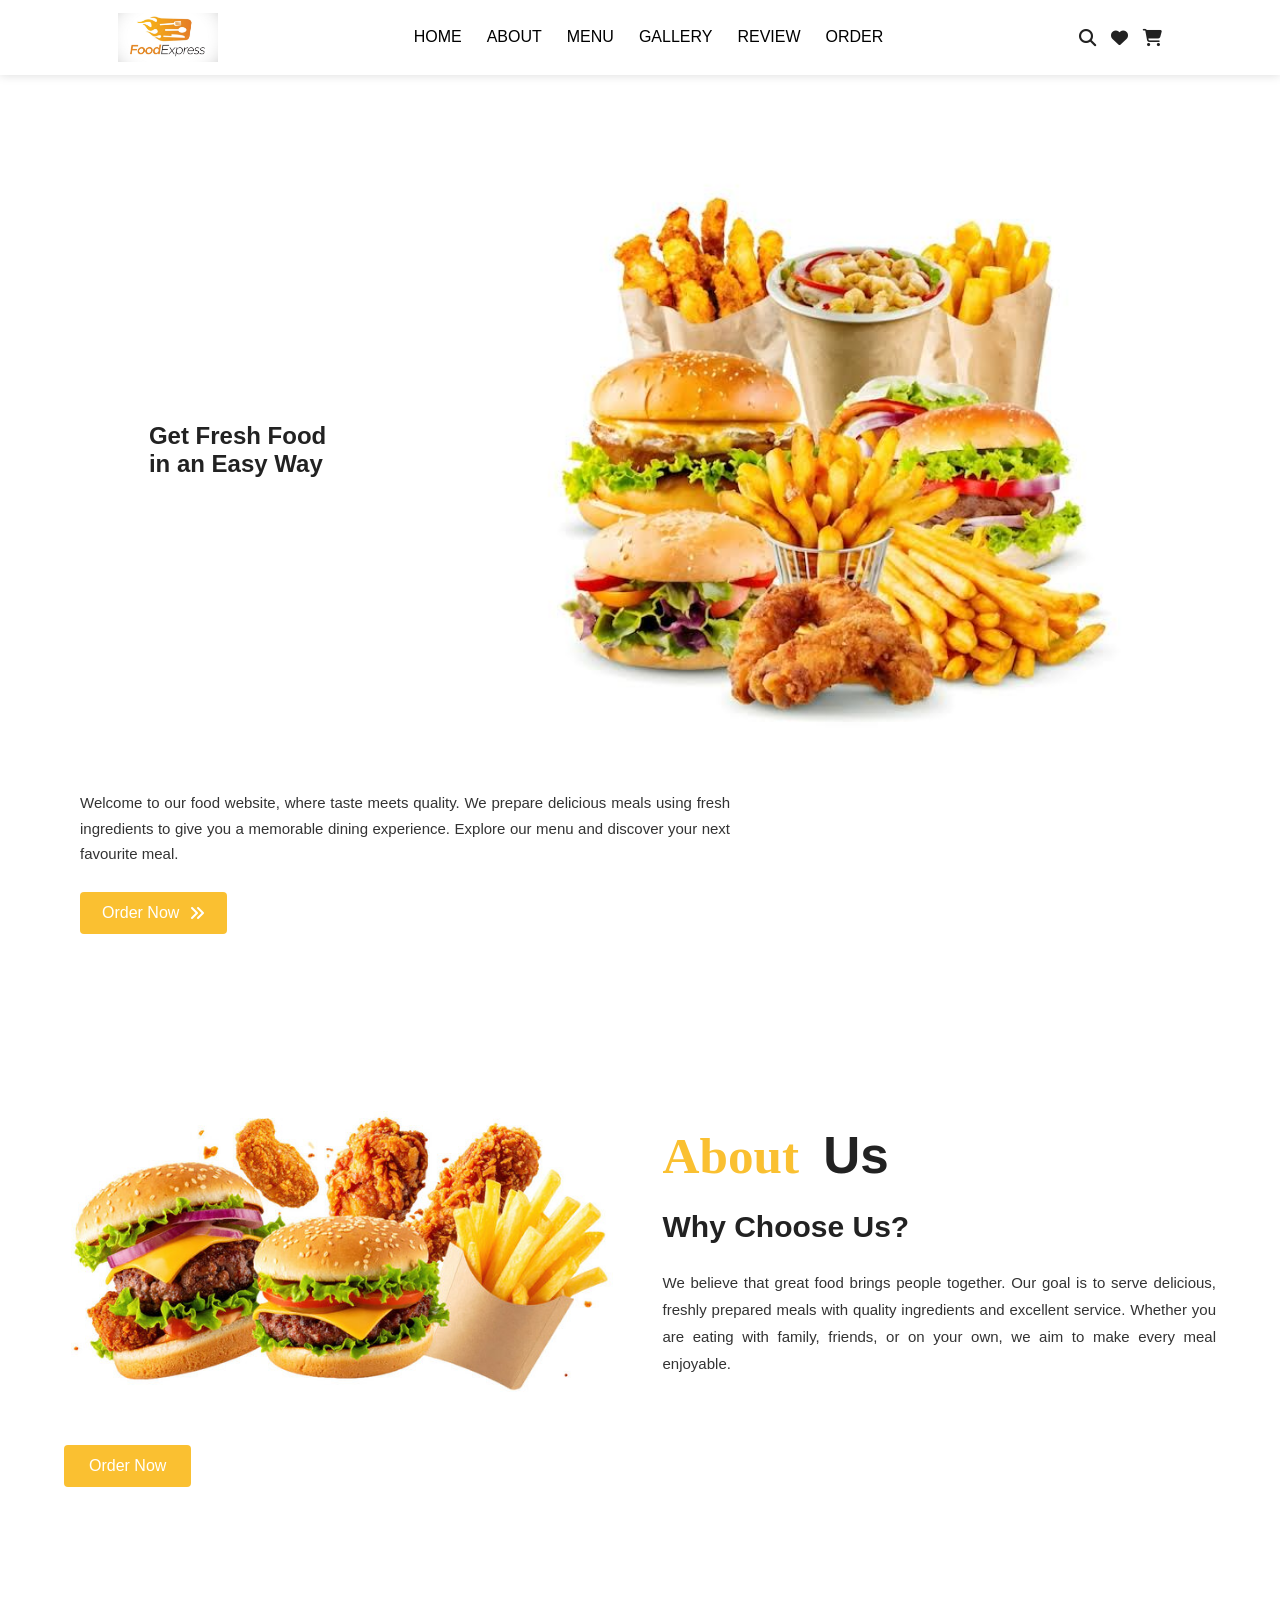
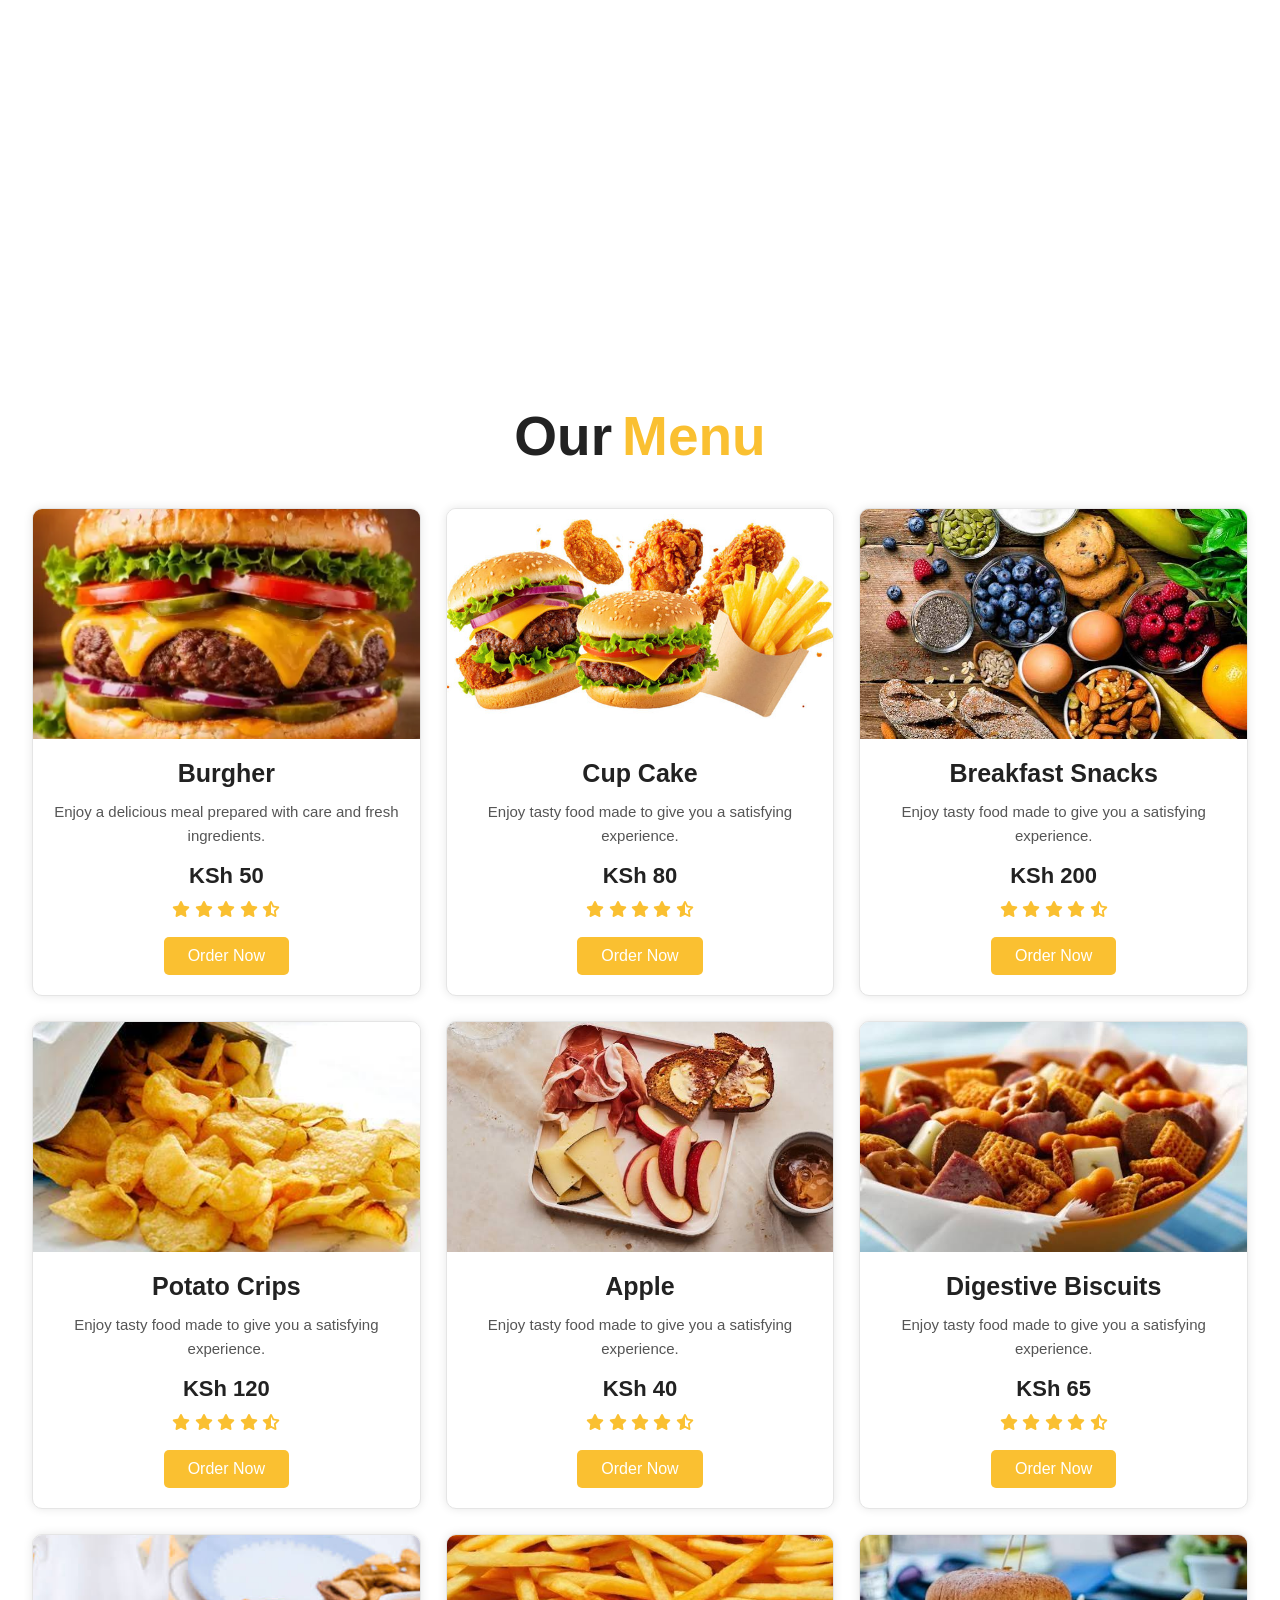
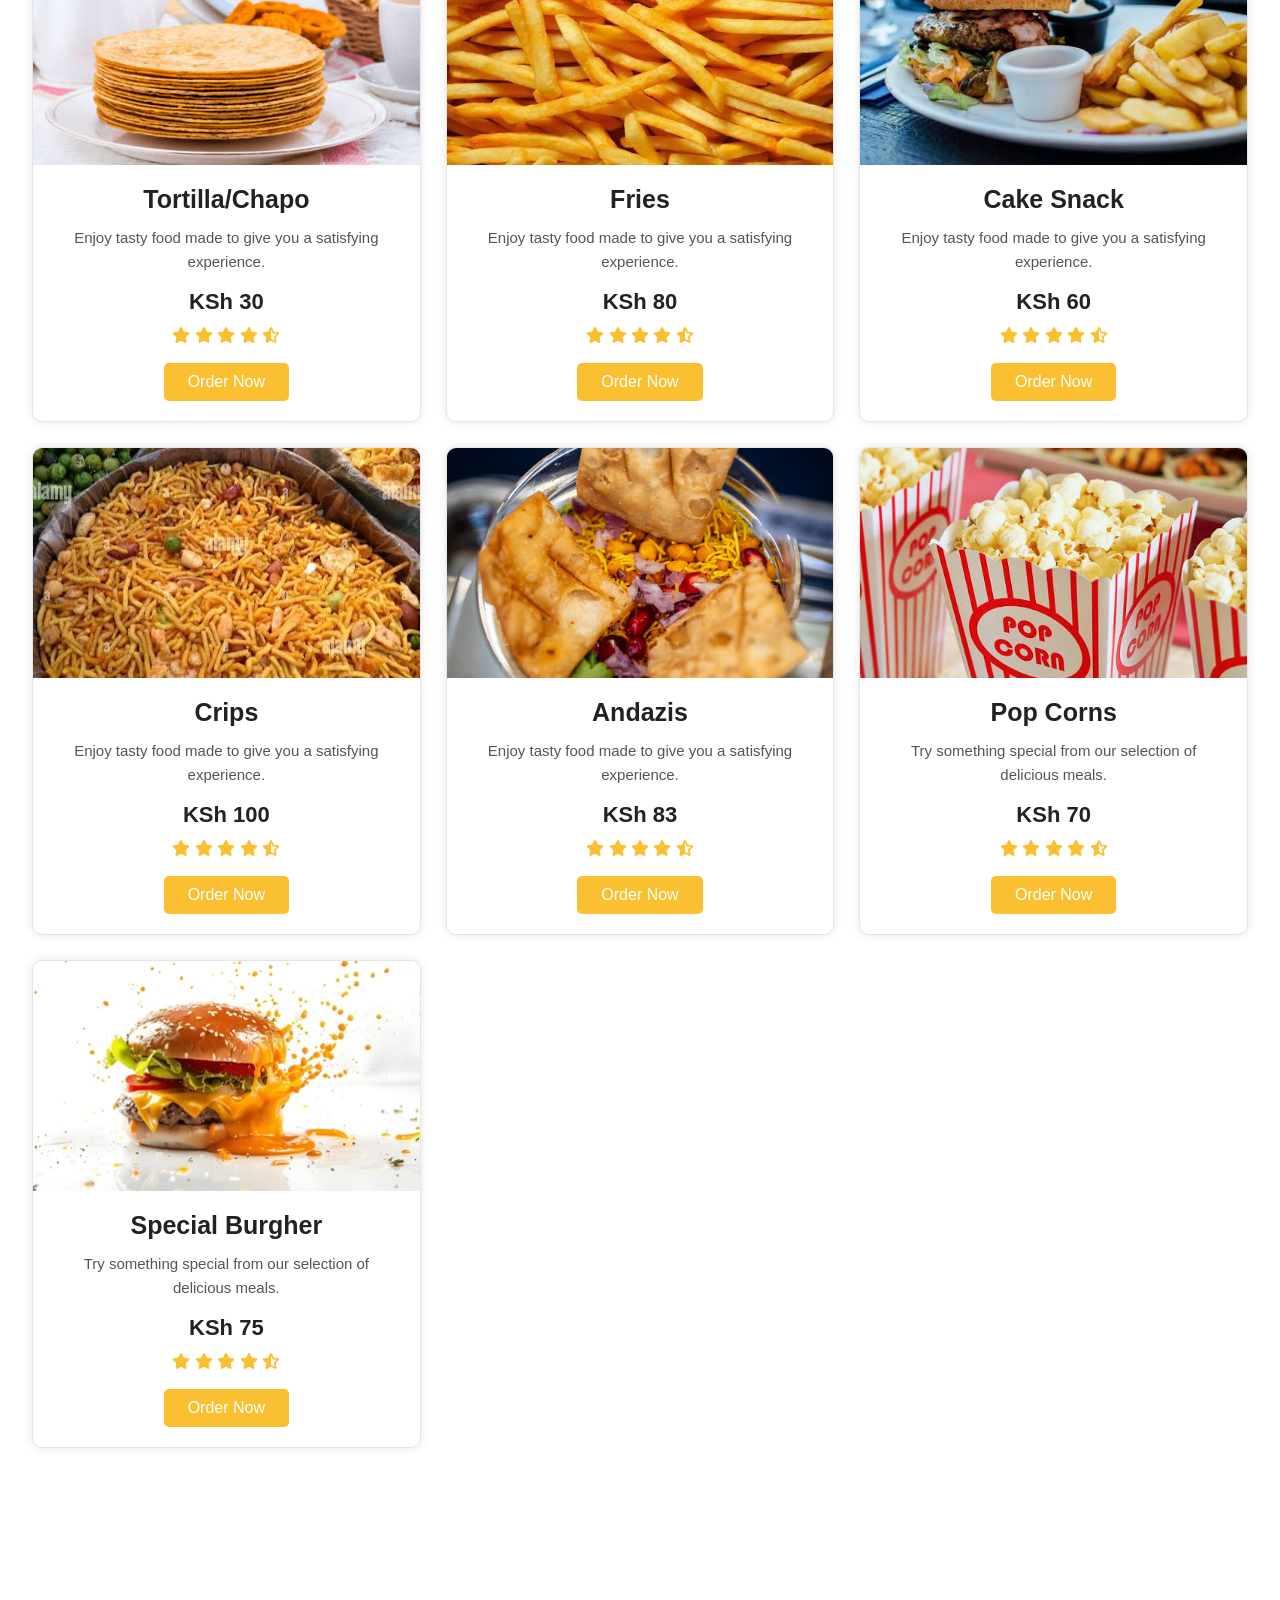
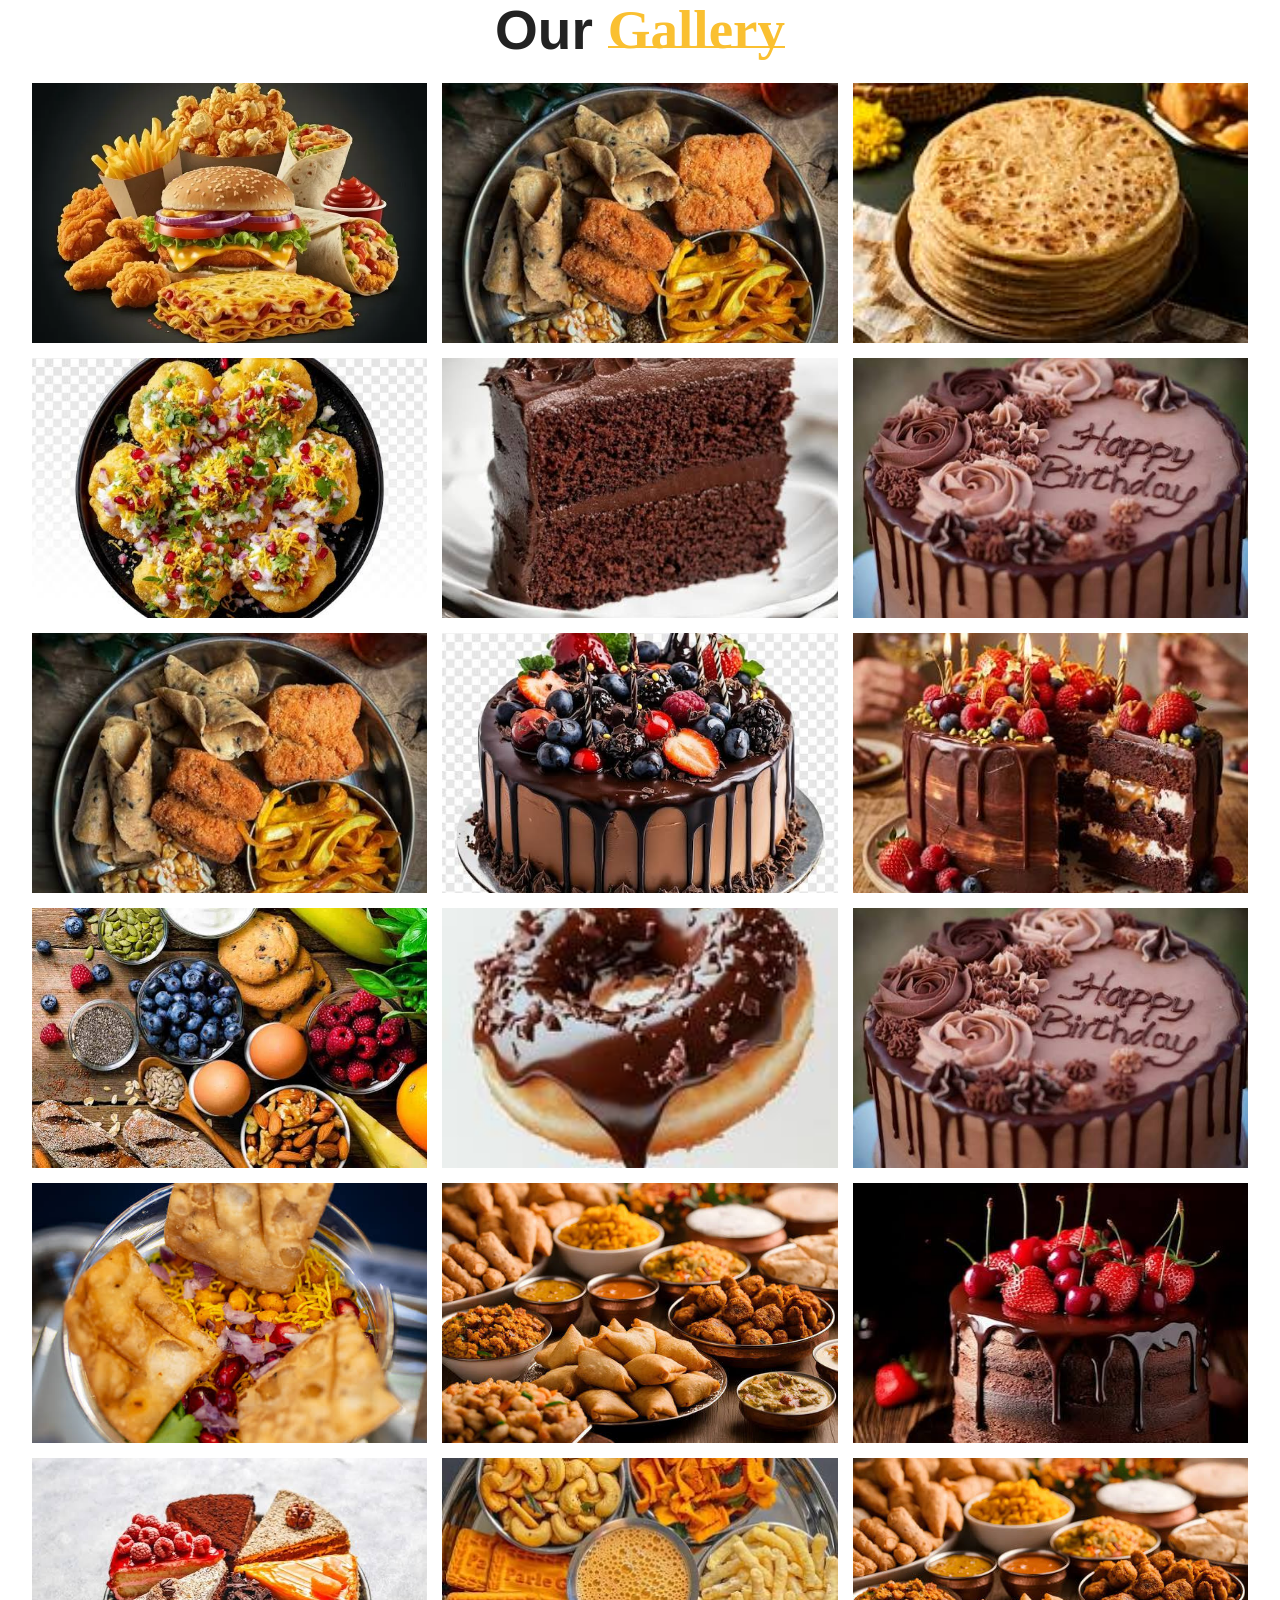
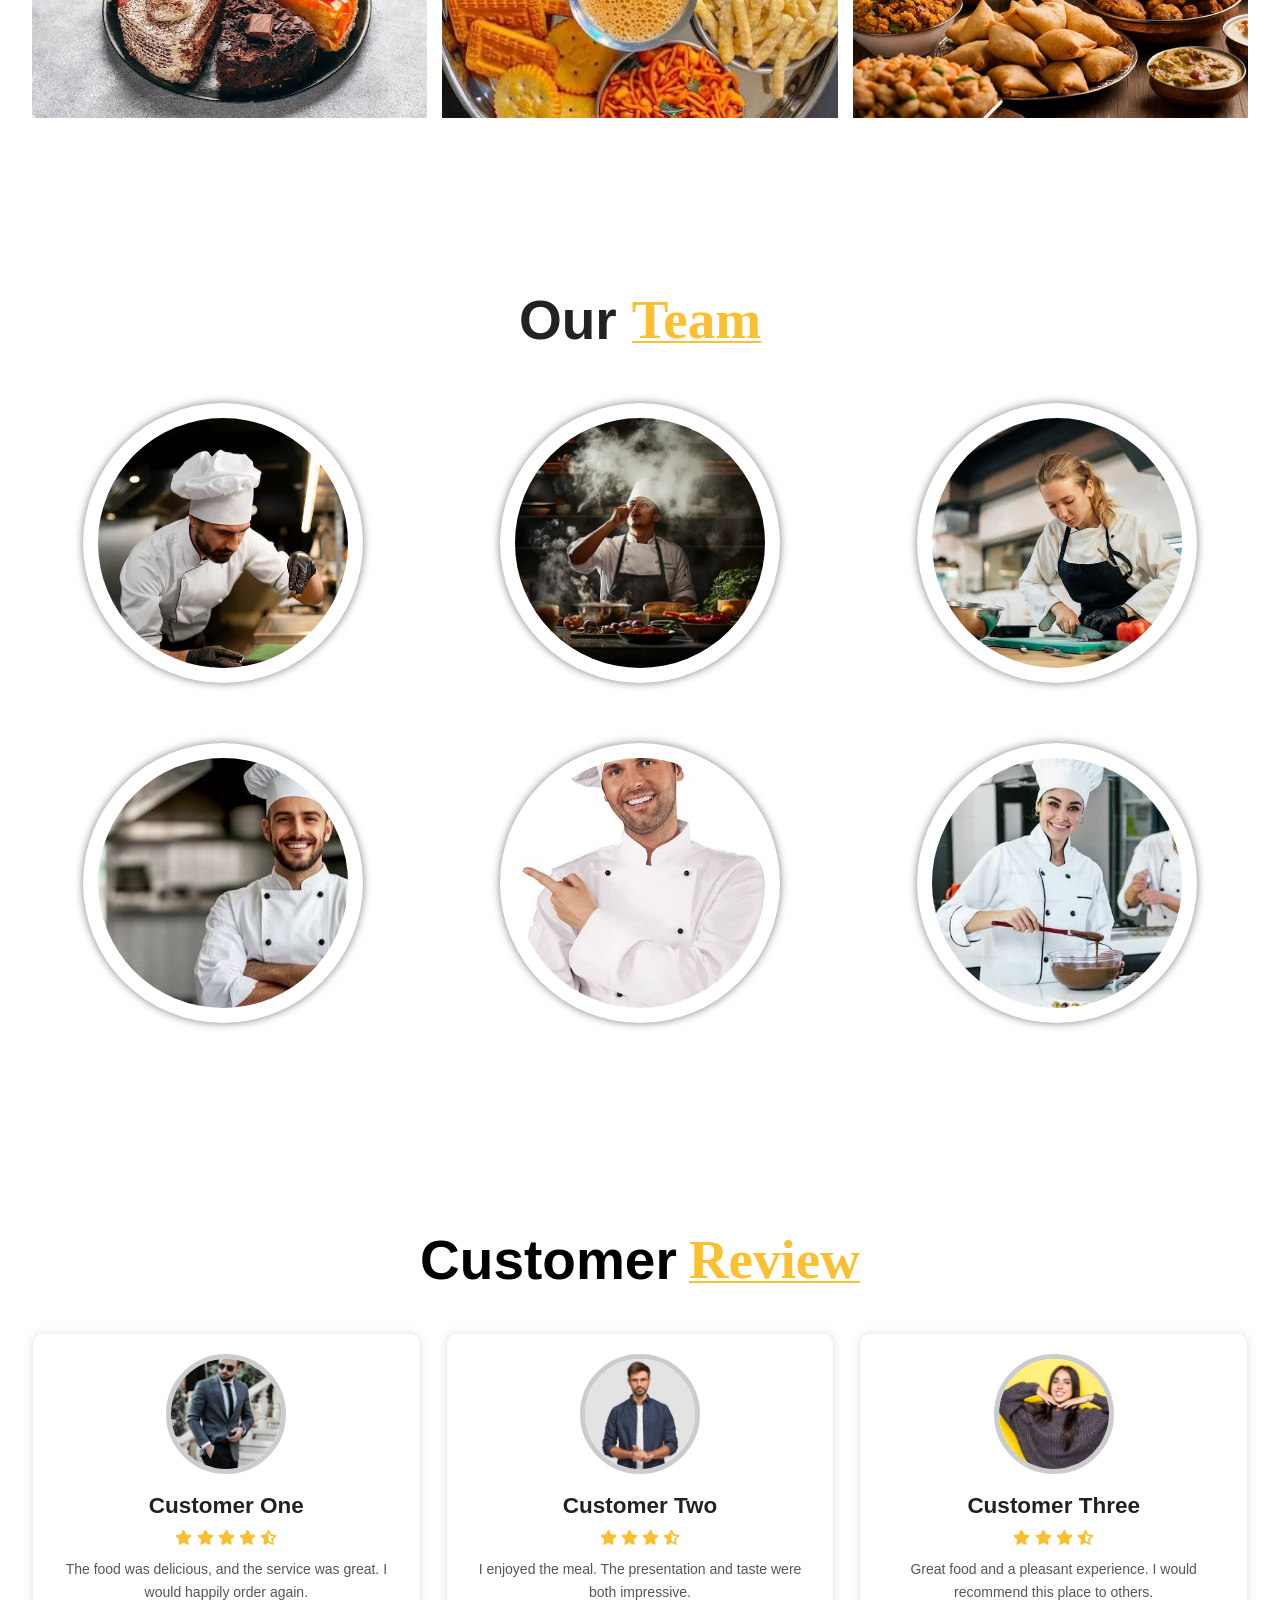
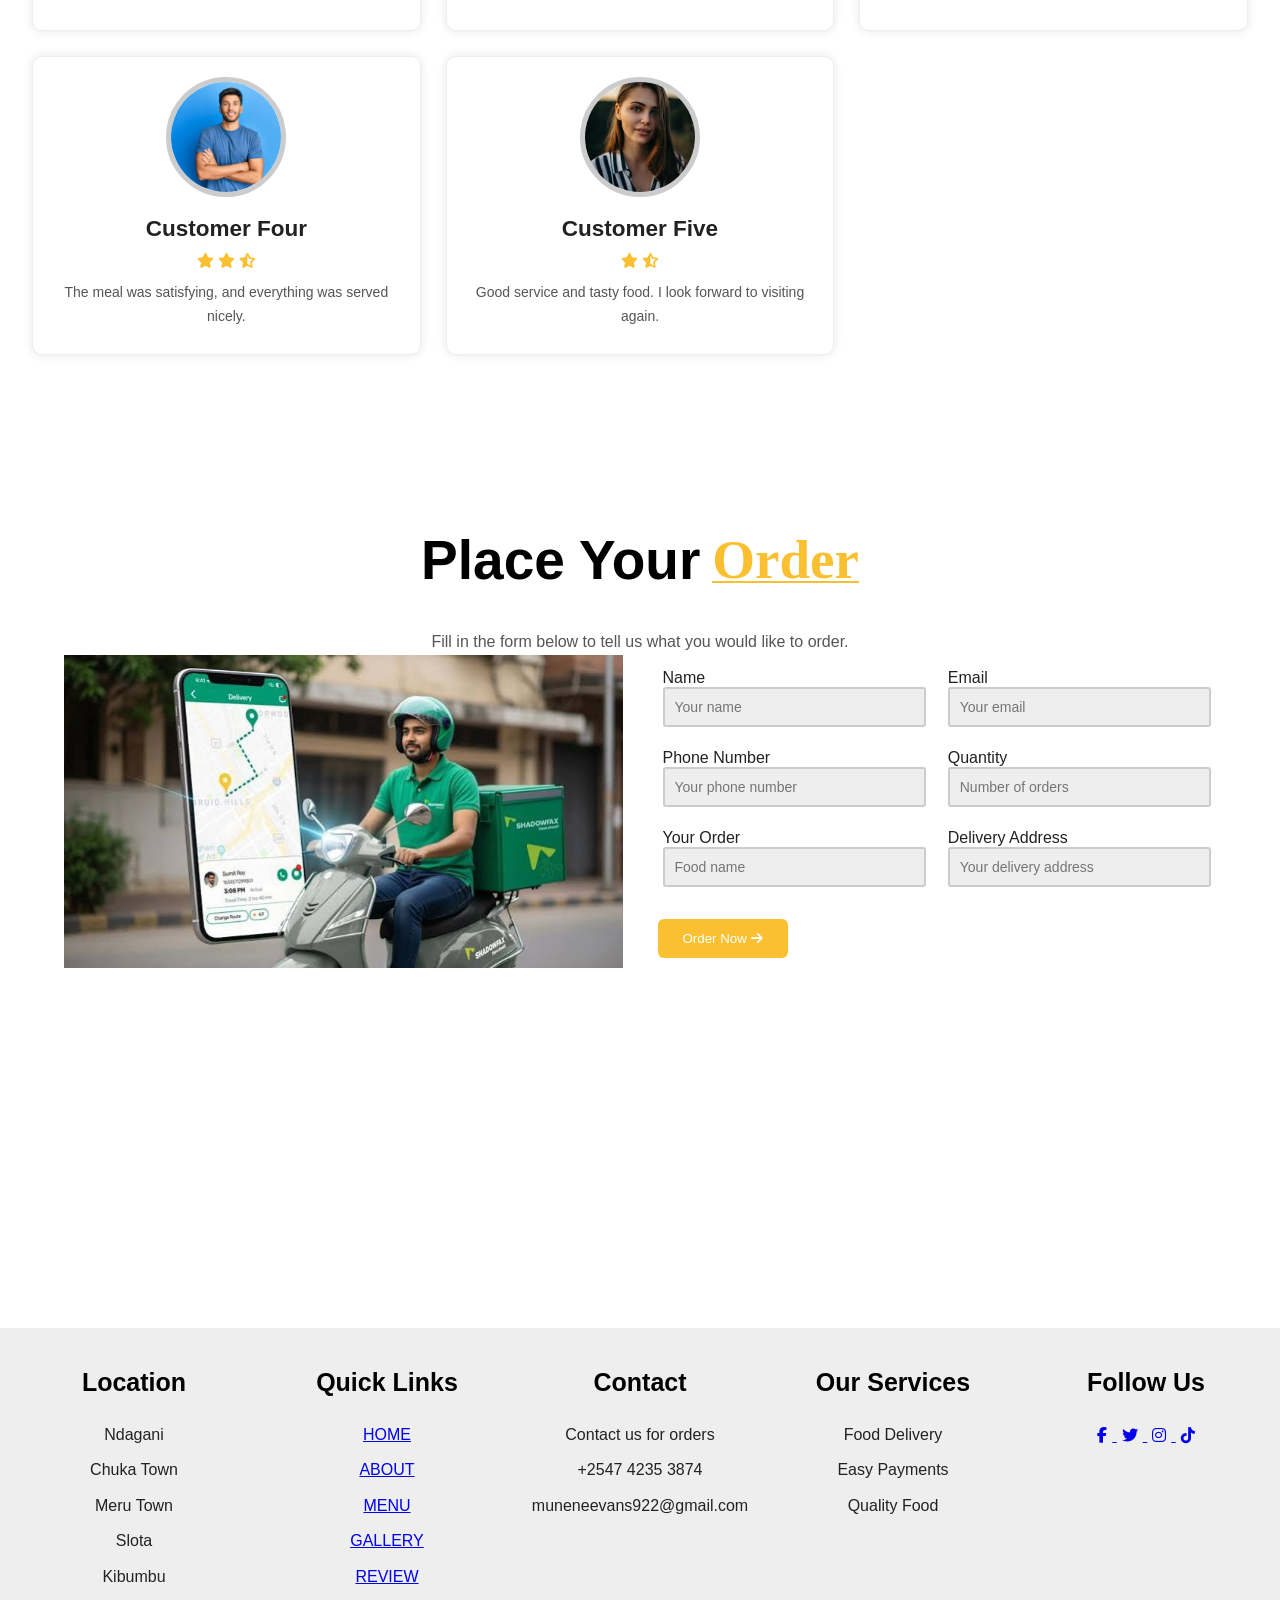
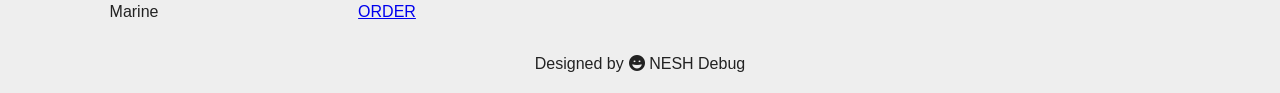
==== commit 663c9cd0: "Update index.html" ====
--- a/foodWeb/index.html
+++ b/foodWeb/index.html
@@ -43,7 +43,7 @@
         <div class="main">
 
             <div class="main_text">
-                <h1>Get Fresh <span>Food</span><br>in a Easy Way</h1>
+                <h1>Get Fresh <span>Food</span><br>in an Easy Way</h1>
             </div>
 
             <div class="main_image">
